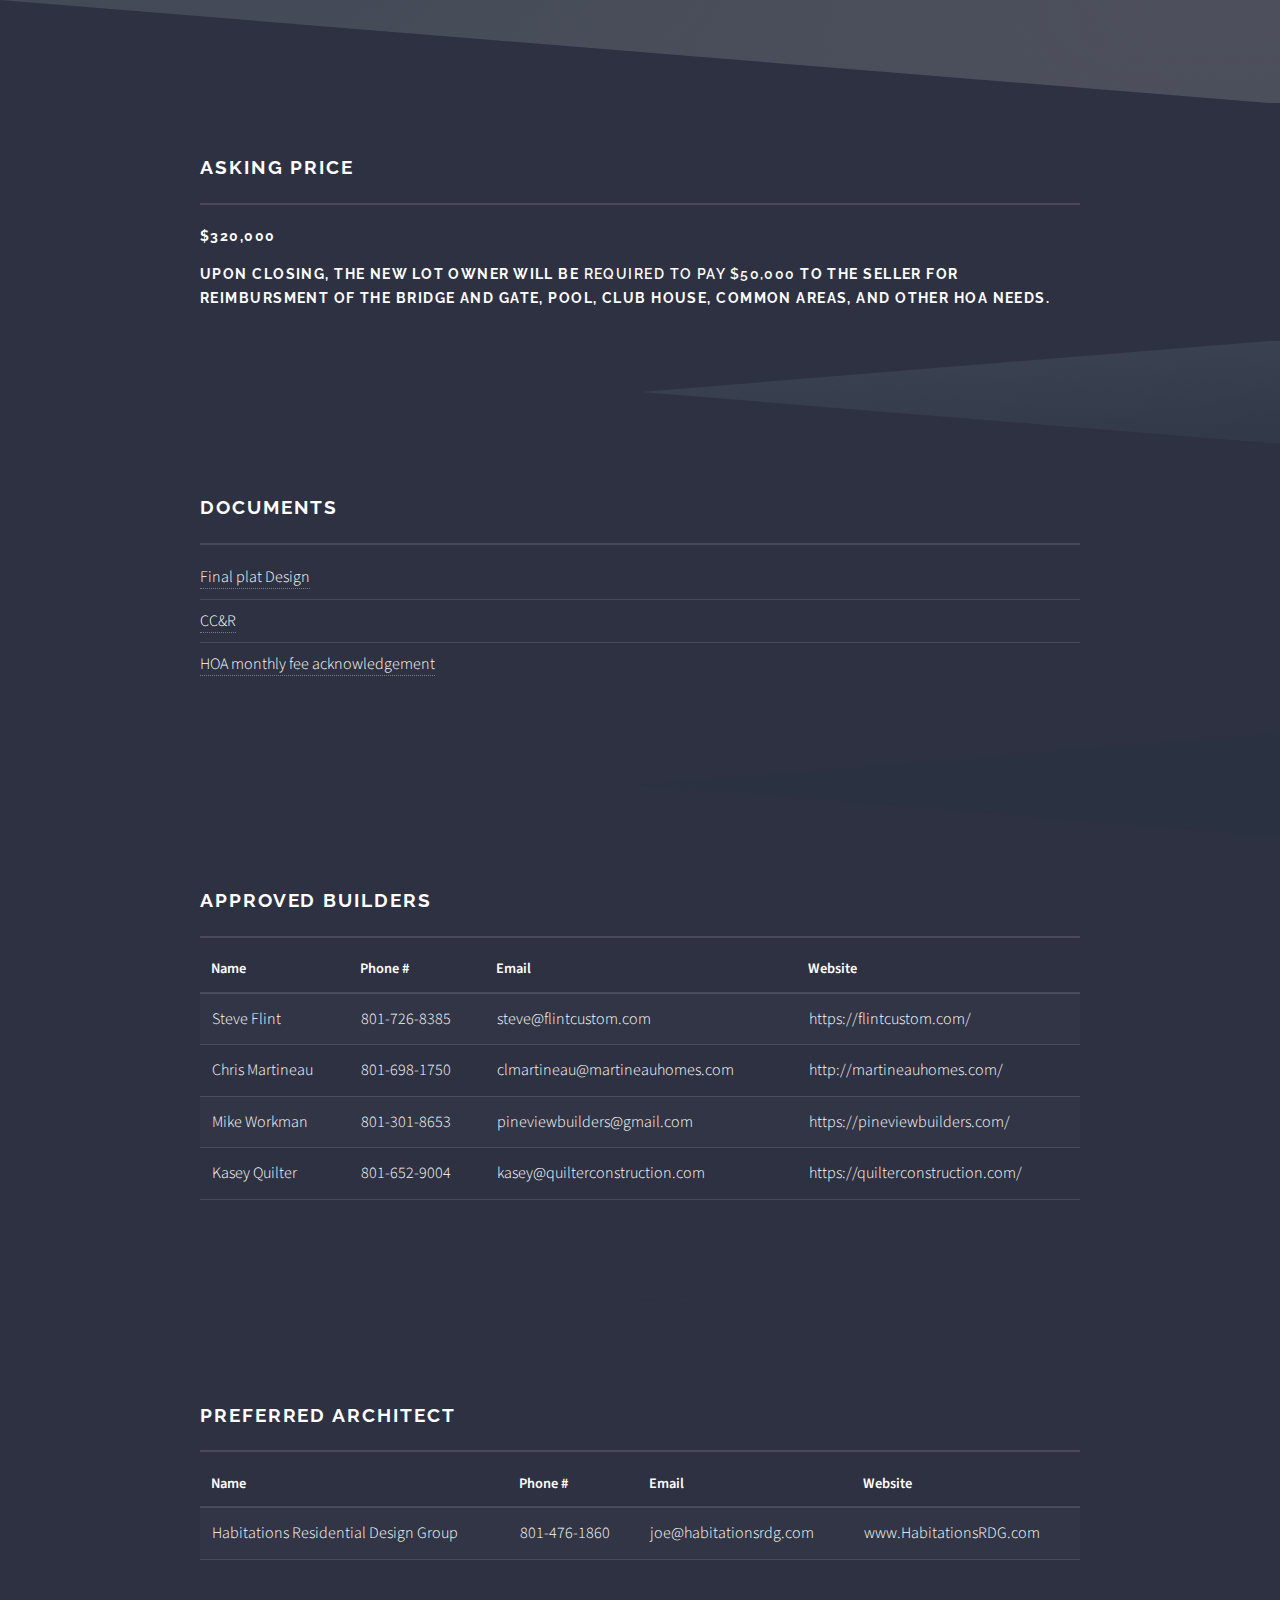
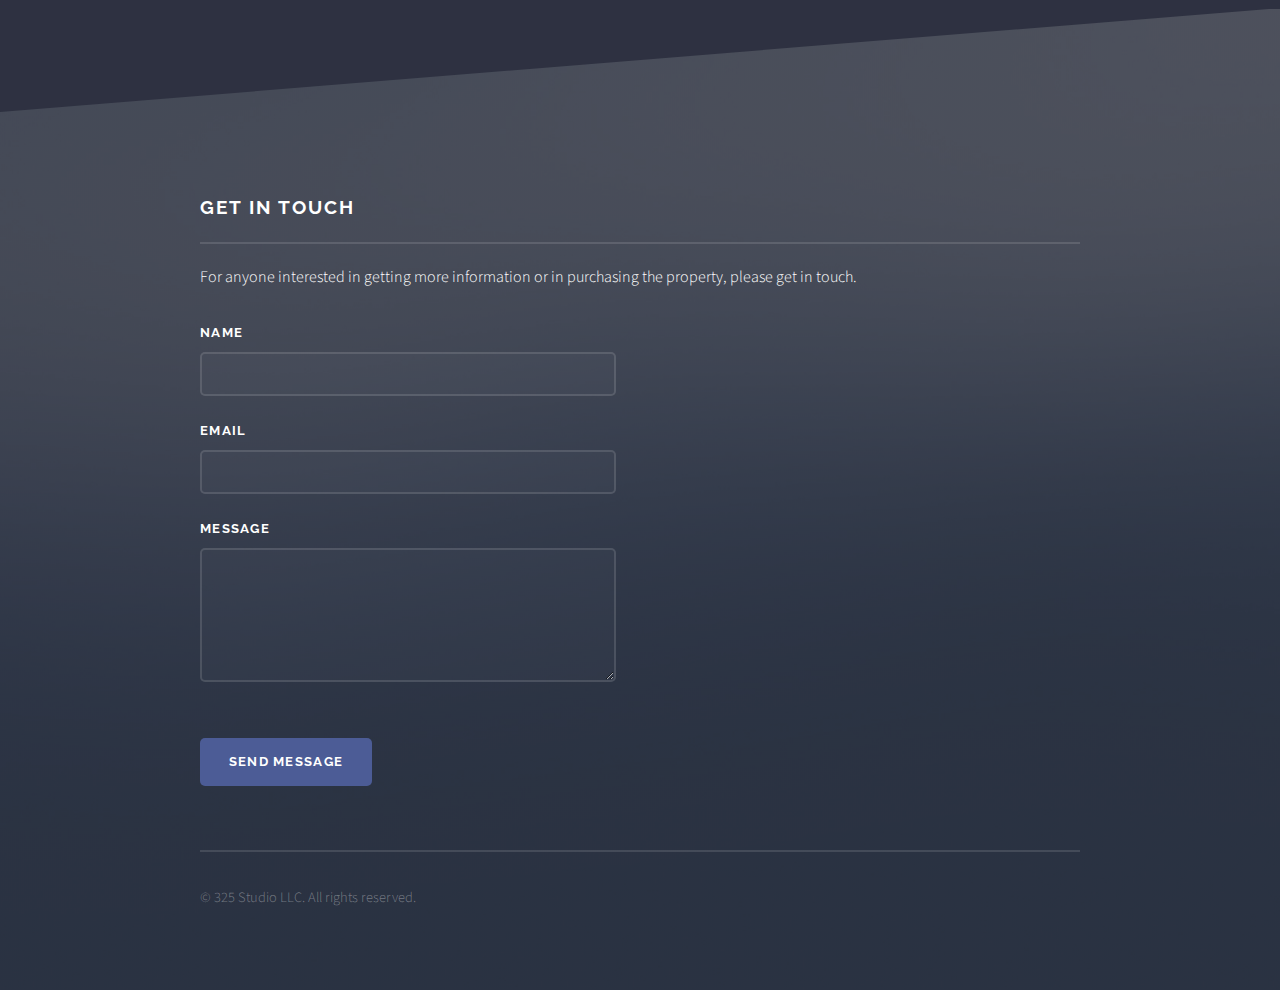
==== offer-details.html @ 4cf72324 "a" ====
<!DOCTYPE HTML>
<!--
	Solid State by HTML5 UP
	html5up.net | @ajlkn
	Free for personal and commercial use under the CCA 3.0 license (html5up.net/license)
-->
<html>
	<head>
		<title>Preserve at Farmington Creek Lot fot Sale</title>
		<meta charset="utf-8" />
		<meta name="viewport" content="width=device-width, initial-scale=1, user-scalable=no" />
		<link rel="stylesheet" href="assets/css/main.css" />
		<noscript><link rel="stylesheet" href="assets/css/noscript.css" /></noscript>

		<!-- Global site tag (gtag.js) - Google Analytics -->
<script async src="https://www.googletagmanager.com/gtag/js?id=G-0CDGJ5VKYY"></script>
<script>
  window.dataLayer = window.dataLayer || [];
  function gtag(){dataLayer.push(arguments);}
  gtag('js', new Date());

  gtag('config', 'G-0CDGJ5VKYY');
</script>

	</head>
	<body class="is-preload">

		<!-- Page Wrapper -->
			<div id="page-wrapper">

				<!-- Header -->
					<header id="header" class="alt">
						<h1><a href="index.html">Preserve at Farmington Creek</a></h1>
					</header>				
					
				<!-- Wrapper -->
					<section id="wrapper">
												
						<section id="one" class="wrapper alt style1">
							<div class="inner">
								<h2 class="major">Asking Price</h2>
								<h3>$320,000</h3>
								<h3>Upon closing, the new lot owner will be <strong>required to pay $50,000</strong> to the seller for reimbursment of the bridge and gate, pool, club house, common areas, and other HOA needs.</h3>
									
							</div>
						</section>

						<section id="two" class="wrapper alt style1">
							<div class="inner">
								<h2 class="major">Documents</h2>

								<ul class="alt">
									<li><a href="/images/final-plat-farmington-preserve.pdf">Final plat Design</a></li>
									<li><a href="/images/CC&R.pdf">CC&R</a></li>
									<li><a href="/images/montly-fee-acknowledgement.pdf">HOA monthly fee acknowledgement</li>
								</ul>
							</div>
						</section>

						<section id="two" class="wrapper alt style1">
							<div class="inner">
								<h2 class="major">Approved builders</h2>
<div class="table-wrapper">
											<table>
												<thead>
													<tr>
														<th>Name</th>
														<th>Phone #</th>
														<th>Email</th>
														<th>Website</th>
													</tr>
												</thead>
												<tbody>
													<tr>
														<td>Steve Flint</td>
														<td>801-726-8385</td>
														<td>steve@flintcustom.com</td>
														<td>https://flintcustom.com/</td>
													</tr>
													<tr>
														<td>Chris Martineau</td>
														<td>801-698-1750</td>
														<td>clmartineau@martineauhomes.com</td>
														<td>http://martineauhomes.com/ </td>
													</tr>
													<tr>
														<td>Mike Workman</td>
														<td>801-301-8653</td>
														<td>pineviewbuilders@gmail.com</td>
														<td>https://pineviewbuilders.com/</td>
													</tr>
													<tr>
														<td>Kasey Quilter</td>
														<td>801-652-9004</td>
														<td>kasey@quilterconstruction.com</td>
														<td>https://quilterconstruction.com/</td>
													</tr>
												</tbody>
											</table>
										</div>

									</div>
								</section>

								<section id="two" class="wrapper alt style1">
									<div class="inner">
										<h2 class="major">Preferred Architect</h2>
		<div class="table-wrapper">
													<table>
														<thead>
															<tr>
																<th>Name</th>
																<th>Phone #</th>
																<th>Email</th>
																<th>Website</th>
															</tr>
														</thead>
														<tbody>
															<tr>
																<td>Habitations Residential Design Group</td>
																<td>801-476-1860</td>
																<td>joe@habitationsrdg.com</td>
																<td>www.HabitationsRDG.com</td>
															</tr>
														</tbody>
													</table>
		</div>
									</div></section>
					</section>

				<!-- Footer -->
					<section id="footer">
						<div class="inner">
							<h2 class="major">Get in touch</h2>
							<p>For anyone interested in getting more information or in purchasing the property, please get in touch.</p>
							<form name="contact" data-netlify-recaptcha="true" netlify>
								<div class="fields">
									<div class="field">
										<label for="name">Name</label>
										<input type="text" name="name" id="name" />
									</div>
									<div class="field">
										<label for="email">Email</label>
										<input type="email" name="email" id="email" />
									</div>
									<div class="field">
										<label for="message">Message</label>
										<textarea name="message" id="message" rows="4"></textarea>
									</div>
									<div class="field">
										<div data-netlify-recaptcha="true"></div>
									</div>
								</div>
								<ul class="actions">
									<li><input type="submit" value="Send Message" class="primary" /></li>
								</ul>
							</form>
							<!-- <ul class="contact">
								<li class="icon solid fa-home">
									Untitled Inc<br />
									1234 Somewhere Road Suite #2894<br />
									Nashville, TN 00000-0000
								</li>
								<li class="icon solid fa-phone">(000) 000-0000</li>
								<li class="icon solid fa-envelope"><a href="#">information@untitled.tld</a></li>
								<li class="icon brands fa-twitter"><a href="#">twitter.com/untitled-tld</a></li>
								<li class="icon brands fa-facebook-f"><a href="#">facebook.com/untitled-tld</a></li>
								<li class="icon brands fa-instagram"><a href="#">instagram.com/untitled-tld</a></li>
							</ul> -->
							<ul class="copyright">
								<li>&copy; 325 Studio LLC. All rights reserved.</li>
								<!-- <li>Design: <a href="http://html5up.net">HTML5 UP</a></li> -->
							</ul>
						</div>
					</section>

			</div>

		<!-- Scripts -->
			<script src="assets/js/jquery.min.js"></script>
			<script src="assets/js/jquery.scrollex.min.js"></script>
			<script src="assets/js/browser.min.js"></script>
			<script src="assets/js/breakpoints.min.js"></script>
			<script src="assets/js/util.js"></script>
			<script src="assets/js/main.js"></script>

	</body>
</html>
---- assets/css/main.css ----
@import url(fontawesome-all.min.css);
@import url("https://fonts.googleapis.com/css?family=Raleway:200,700|Source+Sans+Pro:300,600,300italic,600italic");

/*
	Solid State by HTML5 UP
	html5up.net | @ajlkn
	Free for personal and commercial use under the CCA 3.0 license (html5up.net/license)
*/

html, body, div, span, applet, object,
iframe, h1, h2, h3, h4, h5, h6, p, blockquote,
pre, a, abbr, acronym, address, big, cite,
code, del, dfn, em, img, ins, kbd, q, s, samp,
small, strike, strong, sub, sup, tt, var, b,
u, i, center, dl, dt, dd, ol, ul, li, fieldset,
form, label, legend, table, caption, tbody,
tfoot, thead, tr, th, td, article, aside,
canvas, details, embed, figure, figcaption,
footer, header, hgroup, menu, nav, output, ruby,
section, summary, time, mark, audio, video {
	margin: 0;
	padding: 0;
	border: 0;
	font-size: 100%;
	font: inherit;
	vertical-align: baseline;}

article, aside, details, figcaption, figure,
footer, header, hgroup, menu, nav, section {
	display: block;}

body {
	line-height: 1;
}

ol, ul {
	list-style: none;
}

blockquote, q {
	quotes: none;
}

	blockquote:before, blockquote:after, q:before, q:after {
		content: '';
		content: none;
	}

table {
	border-collapse: collapse;
	border-spacing: 0;
}

body {
	-webkit-text-size-adjust: none;
}

mark {
	background-color: transparent;
	color: inherit;
}

input::-moz-focus-inner {
	border: 0;
	padding: 0;
}

input, select, textarea {
	-moz-appearance: none;
	-webkit-appearance: none;
	-ms-appearance: none;
	appearance: none;
}

/* Basic */

	@-ms-viewport {
		width: device-width;
	}

	body {
		-ms-overflow-style: scrollbar;
	}

	@media screen and (max-width: 480px) {

		html, body {
			min-width: 320px;
		}

	}

	html {
		box-sizing: border-box;
	}

	*, *:before, *:after {
		box-sizing: inherit;
	}

	body {
		background-color: #2e3141;
		background-image: linear-gradient(to top, rgba(46, 49, 65, 0.8), rgba(46, 49, 65, 0.8)), url("../../images/bg.jpg");
		background-size: auto,
 cover;
		background-attachment: fixed,
 fixed;
		background-position: center,
 center;
	}

		body.is-preload *, body.is-preload *:before, body.is-preload *:after {
			-moz-animation: none !important;
			-webkit-animation: none !important;
			-ms-animation: none !important;
			animation: none !important;
			-moz-transition: none !important;
			-webkit-transition: none !important;
			-ms-transition: none !important;
			transition: none !important;
		}

/* Type */

	body, input, select, textarea {
		color: #ffffff;
		font-family: "Source Sans Pro", Helvetica, sans-serif;
		font-size: 16.5pt;
		font-weight: 300;
		line-height: 1.65;
	}

		@media screen and (max-width: 1680px) {

			body, input, select, textarea {
				font-size: 13pt;
			}

		}

		@media screen and (max-width: 1280px) {

			body, input, select, textarea {
				font-size: 12pt;
			}

		}

		@media screen and (max-width: 980px) {

			body, input, select, textarea {
				font-size: 12pt;
			}

		}

		@media screen and (max-width: 736px) {

			body, input, select, textarea {
				font-size: 12pt;
			}

		}

		@media screen and (max-width: 480px) {

			body, input, select, textarea {
				font-size: 12pt;
			}

		}

	a {
		-moz-transition: color 0.2s ease-in-out, border-bottom-color 0.2s ease-in-out;
		-webkit-transition: color 0.2s ease-in-out, border-bottom-color 0.2s ease-in-out;
		-ms-transition: color 0.2s ease-in-out, border-bottom-color 0.2s ease-in-out;
		transition: color 0.2s ease-in-out, border-bottom-color 0.2s ease-in-out;
		border-bottom: dotted 1px rgba(255, 255, 255, 0.35);
		color: #ffffff;
		text-decoration: none;
	}

		a:hover {
			border-bottom-color: transparent;
			color: #ffffff !important;
		}

		a.special:not(.button) {
			text-decoration: none;
			border-bottom: 0;
			display: block;
			font-family: Raleway, Helvetica, sans-serif;
			font-size: 0.8em;
			font-weight: 700;
			letter-spacing: 0.1em;
			margin: 0 0 2em 0;
			text-transform: uppercase;
		}

			a.special:not(.button):before {
				-moz-osx-font-smoothing: grayscale;
				-webkit-font-smoothing: antialiased;
				display: inline-block;
				font-style: normal;
				font-variant: normal;
				text-rendering: auto;
				line-height: 1;
				text-transform: none !important;
				font-family: 'Font Awesome 5 Free';
				font-weight: 900;
			}

			a.special:not(.button):before {
				-moz-transition: background-color 0.2s ease-in-out;
				-webkit-transition: background-color 0.2s ease-in-out;
				-ms-transition: background-color 0.2s ease-in-out;
				transition: background-color 0.2s ease-in-out;
				border-radius: 100%;
				border: solid 2px rgba(255, 255, 255, 0.125);
				content: '\f105';
				display: inline-block;
				font-size: 1.25em;
				height: 2em;
				line-height: 1.75em;
				margin-right: 0.85em;
				text-align: center;
				text-indent: 0.15em;
				vertical-align: middle;
				width: 2em;
			}

			a.special:not(.button):hover:before {
				background-color: rgba(255, 255, 255, 0.025);
			}

			a.special:not(.button):active:before {
				background-color: rgba(255, 255, 255, 0.075);
			}

	strong, b {
		color: #ffffff;
		font-weight: 600;
	}

	em, i {
		font-style: italic;
	}

	p {
		margin: 0 0 2em 0;
	}

	h1, h2, h3, h4, h5, h6 {
		color: #ffffff;
		font-family: Raleway, Helvetica, sans-serif;
		font-weight: 700;
		letter-spacing: 0.1em;
		margin: 0 0 1em 0;
		text-transform: uppercase;
	}

		h1 a, h2 a, h3 a, h4 a, h5 a, h6 a {
			color: inherit;
			text-decoration: none;
			border-bottom: 0;
		}

		h1 span, h2 span, h3 span, h4 span, h5 span, h6 span {
			font-weight: 200;
		}

		h1.major, h2.major, h3.major, h4.major, h5.major, h6.major {
			padding-bottom: 1em;
			border-bottom: solid 2px rgba(255, 255, 255, 0.125);
		}

	h2 {
		font-size: 1.2em;
	}

	h3 {
		font-size: 0.9em;
	}

	h4 {
		font-size: 0.7em;
	}

	h5 {
		font-size: 0.7em;
	}

	h6 {
		font-size: 0.7em;
	}

	@media screen and (max-width: 736px) {

		h2 {
			font-size: 1em;
		}

		h3 {
			font-size: 0.8em;
		}

	}

	sub {
		font-size: 0.8em;
		position: relative;
		top: 0.5em;
	}

	sup {
		font-size: 0.8em;
		position: relative;
		top: -0.5em;
	}

	blockquote {
		border-left: solid 4px rgba(255, 255, 255, 0.125);
		font-style: italic;
		margin: 0 0 2em 0;
		padding: 0.5em 0 0.5em 2em;
	}

	code {
		background: rgba(255, 255, 255, 0.025);
		border-radius: 5px;
		border: solid 2px rgba(255, 255, 255, 0.125);
		font-family: "Courier New", monospace;
		font-size: 0.9em;
		margin: 0 0.25em;
		padding: 0.25em 0.65em;
	}

	pre {
		-webkit-overflow-scrolling: touch;
		font-family: "Courier New", monospace;
		font-size: 0.9em;
		margin: 0 0 2em 0;
	}

		pre code {
			display: block;
			line-height: 1.75em;
			padding: 1em 1.5em;
			overflow-x: auto;
		}

	hr {
		border: 0;
		border-bottom: solid 2px rgba(255, 255, 255, 0.125);
		margin: 2.5em 0;
	}

		hr.major {
			margin: 4em 0;
		}

	.align-left {
		text-align: left;
	}

	.align-center {
		text-align: center;
	}

	.align-right {
		text-align: right;
	}

/* Row */

	.row {
		display: flex;
		flex-wrap: wrap;
		box-sizing: border-box;
		align-items: stretch;
	}

		.row > * {
			box-sizing: border-box;
		}

		.row.gtr-uniform > * > :last-child {
			margin-bottom: 0;
		}

		.row.aln-left {
			justify-content: flex-start;
		}

		.row.aln-center {
			justify-content: center;
		}

		.row.aln-right {
			justify-content: flex-end;
		}

		.row.aln-top {
			align-items: flex-start;
		}

		.row.aln-middle {
			align-items: center;
		}

		.row.aln-bottom {
			align-items: flex-end;
		}

		.row > .imp {
			order: -1;
		}

		.row > .col-1 {
			width: 8.33333%;
		}

		.row > .off-1 {
			margin-left: 8.33333%;
		}

		.row > .col-2 {
			width: 16.66667%;
		}

		.row > .off-2 {
			margin-left: 16.66667%;
		}

		.row > .col-3 {
			width: 25%;
		}

		.row > .off-3 {
			margin-left: 25%;
		}

		.row > .col-4 {
			width: 33.33333%;
		}

		.row > .off-4 {
			margin-left: 33.33333%;
		}

		.row > .col-5 {
			width: 41.66667%;
		}

		.row > .off-5 {
			margin-left: 41.66667%;
		}

		.row > .col-6 {
			width: 50%;
		}

		.row > .off-6 {
			margin-left: 50%;
		}

		.row > .col-7 {
			width: 58.33333%;
		}

		.row > .off-7 {
			margin-left: 58.33333%;
		}

		.row > .col-8 {
			width: 66.66667%;
		}

		.row > .off-8 {
			margin-left: 66.66667%;
		}

		.row > .col-9 {
			width: 75%;
		}

		.row > .off-9 {
			margin-left: 75%;
		}

		.row > .col-10 {
			width: 83.33333%;
		}

		.row > .off-10 {
			margin-left: 83.33333%;
		}

		.row > .col-11 {
			width: 91.66667%;
		}

		.row > .off-11 {
			margin-left: 91.66667%;
		}

		.row > .col-12 {
			width: 100%;
		}

		.row > .off-12 {
			margin-left: 100%;
		}

		.row.gtr-0 {
			margin-top: 0;
			margin-left: 0em;
		}

			.row.gtr-0 > * {
				padding: 0 0 0 0em;
			}

			.row.gtr-0.gtr-uniform {
				margin-top: 0em;
			}

				.row.gtr-0.gtr-uniform > * {
					padding-top: 0em;
				}

		.row.gtr-25 {
			margin-top: 0;
			margin-left: -0.4375em;
		}

			.row.gtr-25 > * {
				padding: 0 0 0 0.4375em;
			}

			.row.gtr-25.gtr-uniform {
				margin-top: -0.4375em;
			}

				.row.gtr-25.gtr-uniform > * {
					padding-top: 0.4375em;
				}

		.row.gtr-50 {
			margin-top: 0;
			margin-left: -0.875em;
		}

			.row.gtr-50 > * {
				padding: 0 0 0 0.875em;
			}

			.row.gtr-50.gtr-uniform {
				margin-top: -0.875em;
			}

				.row.gtr-50.gtr-uniform > * {
					padding-top: 0.875em;
				}

		.row {
			margin-top: 0;
			margin-left: -1.75em;
		}

			.row > * {
				padding: 0 0 0 1.75em;
			}

			.row.gtr-uniform {
				margin-top: -1.75em;
			}

				.row.gtr-uniform > * {
					padding-top: 1.75em;
				}

		.row.gtr-150 {
			margin-top: 0;
			margin-left: -2.625em;
		}

			.row.gtr-150 > * {
				padding: 0 0 0 2.625em;
			}

			.row.gtr-150.gtr-uniform {
				margin-top: -2.625em;
			}

				.row.gtr-150.gtr-uniform > * {
					padding-top: 2.625em;
				}

		.row.gtr-200 {
			margin-top: 0;
			margin-left: -3.5em;
		}

			.row.gtr-200 > * {
				padding: 0 0 0 3.5em;
			}

			.row.gtr-200.gtr-uniform {
				margin-top: -3.5em;
			}

				.row.gtr-200.gtr-uniform > * {
					padding-top: 3.5em;
				}

		@media screen and (max-width: 1680px) {

			.row {
				display: flex;
				flex-wrap: wrap;
				box-sizing: border-box;
				align-items: stretch;
			}

				.row > * {
					box-sizing: border-box;
				}

				.row.gtr-uniform > * > :last-child {
					margin-bottom: 0;
				}

				.row.aln-left {
					justify-content: flex-start;
				}

				.row.aln-center {
					justify-content: center;
				}

				.row.aln-right {
					justify-content: flex-end;
				}

				.row.aln-top {
					align-items: flex-start;
				}

				.row.aln-middle {
					align-items: center;
				}

				.row.aln-bottom {
					align-items: flex-end;
				}

				.row > .imp-xlarge {
					order: -1;
				}

				.row > .col-1-xlarge {
					width: 8.33333%;
				}

				.row > .off-1-xlarge {
					margin-left: 8.33333%;
				}

				.row > .col-2-xlarge {
					width: 16.66667%;
				}

				.row > .off-2-xlarge {
					margin-left: 16.66667%;
				}

				.row > .col-3-xlarge {
					width: 25%;
				}

				.row > .off-3-xlarge {
					margin-left: 25%;
				}

				.row > .col-4-xlarge {
					width: 33.33333%;
				}

				.row > .off-4-xlarge {
					margin-left: 33.33333%;
				}

				.row > .col-5-xlarge {
					width: 41.66667%;
				}

				.row > .off-5-xlarge {
					margin-left: 41.66667%;
				}

				.row > .col-6-xlarge {
					width: 50%;
				}

				.row > .off-6-xlarge {
					margin-left: 50%;
				}

				.row > .col-7-xlarge {
					width: 58.33333%;
				}

				.row > .off-7-xlarge {
					margin-left: 58.33333%;
				}

				.row > .col-8-xlarge {
					width: 66.66667%;
				}

				.row > .off-8-xlarge {
					margin-left: 66.66667%;
				}

				.row > .col-9-xlarge {
					width: 75%;
				}

				.row > .off-9-xlarge {
					margin-left: 75%;
				}

				.row > .col-10-xlarge {
					width: 83.33333%;
				}

				.row > .off-10-xlarge {
					margin-left: 83.33333%;
				}

				.row > .col-11-xlarge {
					width: 91.66667%;
				}

				.row > .off-11-xlarge {
					margin-left: 91.66667%;
				}

				.row > .col-12-xlarge {
					width: 100%;
				}

				.row > .off-12-xlarge {
					margin-left: 100%;
				}

				.row.gtr-0 {
					margin-top: 0;
					margin-left: 0em;
				}

					.row.gtr-0 > * {
						padding: 0 0 0 0em;
					}

					.row.gtr-0.gtr-uniform {
						margin-top: 0em;
					}

						.row.gtr-0.gtr-uniform > * {
							padding-top: 0em;
						}

				.row.gtr-25 {
					margin-top: 0;
					margin-left: -0.4375em;
				}

					.row.gtr-25 > * {
						padding: 0 0 0 0.4375em;
					}

					.row.gtr-25.gtr-uniform {
						margin-top: -0.4375em;
					}

						.row.gtr-25.gtr-uniform > * {
							padding-top: 0.4375em;
						}

				.row.gtr-50 {
					margin-top: 0;
					margin-left: -0.875em;
				}

					.row.gtr-50 > * {
						padding: 0 0 0 0.875em;
					}

					.row.gtr-50.gtr-uniform {
						margin-top: -0.875em;
					}

						.row.gtr-50.gtr-uniform > * {
							padding-top: 0.875em;
						}

				.row {
					margin-top: 0;
					margin-left: -1.75em;
				}

					.row > * {
						padding: 0 0 0 1.75em;
					}

					.row.gtr-uniform {
						margin-top: -1.75em;
					}

						.row.gtr-uniform > * {
							padding-top: 1.75em;
						}

				.row.gtr-150 {
					margin-top: 0;
					margin-left: -2.625em;
				}

					.row.gtr-150 > * {
						padding: 0 0 0 2.625em;
					}

					.row.gtr-150.gtr-uniform {
						margin-top: -2.625em;
					}

						.row.gtr-150.gtr-uniform > * {
							padding-top: 2.625em;
						}

				.row.gtr-200 {
					margin-top: 0;
					margin-left: -3.5em;
				}

					.row.gtr-200 > * {
						padding: 0 0 0 3.5em;
					}

					.row.gtr-200.gtr-uniform {
						margin-top: -3.5em;
					}

						.row.gtr-200.gtr-uniform > * {
							padding-top: 3.5em;
						}

		}

		@media screen and (max-width: 1280px) {

			.row {
				display: flex;
				flex-wrap: wrap;
				box-sizing: border-box;
				align-items: stretch;
			}

				.row > * {
					box-sizing: border-box;
				}

				.row.gtr-uniform > * > :last-child {
					margin-bottom: 0;
				}

				.row.aln-left {
					justify-content: flex-start;
				}

				.row.aln-center {
					justify-content: center;
				}

				.row.aln-right {
					justify-content: flex-end;
				}

				.row.aln-top {
					align-items: flex-start;
				}

				.row.aln-middle {
					align-items: center;
				}

				.row.aln-bottom {
					align-items: flex-end;
				}

				.row > .imp-large {
					order: -1;
				}

				.row > .col-1-large {
					width: 8.33333%;
				}

				.row > .off-1-large {
					margin-left: 8.33333%;
				}

				.row > .col-2-large {
					width: 16.66667%;
				}

				.row > .off-2-large {
					margin-left: 16.66667%;
				}

				.row > .col-3-large {
					width: 25%;
				}

				.row > .off-3-large {
					margin-left: 25%;
				}

				.row > .col-4-large {
					width: 33.33333%;
				}

				.row > .off-4-large {
					margin-left: 33.33333%;
				}

				.row > .col-5-large {
					width: 41.66667%;
				}

				.row > .off-5-large {
					margin-left: 41.66667%;
				}

				.row > .col-6-large {
					width: 50%;
				}

				.row > .off-6-large {
					margin-left: 50%;
				}

				.row > .col-7-large {
					width: 58.33333%;
				}

				.row > .off-7-large {
					margin-left: 58.33333%;
				}

				.row > .col-8-large {
					width: 66.66667%;
				}

				.row > .off-8-large {
					margin-left: 66.66667%;
				}

				.row > .col-9-large {
					width: 75%;
				}

				.row > .off-9-large {
					margin-left: 75%;
				}

				.row > .col-10-large {
					width: 83.33333%;
				}

				.row > .off-10-large {
					margin-left: 83.33333%;
				}

				.row > .col-11-large {
					width: 91.66667%;
				}

				.row > .off-11-large {
					margin-left: 91.66667%;
				}

				.row > .col-12-large {
					width: 100%;
				}

				.row > .off-12-large {
					margin-left: 100%;
				}

				.row.gtr-0 {
					margin-top: 0;
					margin-left: 0em;
				}

					.row.gtr-0 > * {
						padding: 0 0 0 0em;
					}

					.row.gtr-0.gtr-uniform {
						margin-top: 0em;
					}

						.row.gtr-0.gtr-uniform > * {
							padding-top: 0em;
						}

				.row.gtr-25 {
					margin-top: 0;
					margin-left: -0.4375em;
				}

					.row.gtr-25 > * {
						padding: 0 0 0 0.4375em;
					}

					.row.gtr-25.gtr-uniform {
						margin-top: -0.4375em;
					}

						.row.gtr-25.gtr-uniform > * {
							padding-top: 0.4375em;
						}

				.row.gtr-50 {
					margin-top: 0;
					margin-left: -0.875em;
				}

					.row.gtr-50 > * {
						padding: 0 0 0 0.875em;
					}

					.row.gtr-50.gtr-uniform {
						margin-top: -0.875em;
					}

						.row.gtr-50.gtr-uniform > * {
							padding-top: 0.875em;
						}

				.row {
					margin-top: 0;
					margin-left: -1.75em;
				}

					.row > * {
						padding: 0 0 0 1.75em;
					}

					.row.gtr-uniform {
						margin-top: -1.75em;
					}

						.row.gtr-uniform > * {
							padding-top: 1.75em;
						}

				.row.gtr-150 {
					margin-top: 0;
					margin-left: -2.625em;
				}

					.row.gtr-150 > * {
						padding: 0 0 0 2.625em;
					}

					.row.gtr-150.gtr-uniform {
						margin-top: -2.625em;
					}

						.row.gtr-150.gtr-uniform > * {
							padding-top: 2.625em;
						}

				.row.gtr-200 {
					margin-top: 0;
					margin-left: -3.5em;
				}

					.row.gtr-200 > * {
						padding: 0 0 0 3.5em;
					}

					.row.gtr-200.gtr-uniform {
						margin-top: -3.5em;
					}

						.row.gtr-200.gtr-uniform > * {
							padding-top: 3.5em;
						}

		}

		@media screen and (max-width: 980px) {

			.row {
				display: flex;
				flex-wrap: wrap;
				box-sizing: border-box;
				align-items: stretch;
			}

				.row > * {
					box-sizing: border-box;
				}

				.row.gtr-uniform > * > :last-child {
					margin-bottom: 0;
				}

				.row.aln-left {
					justify-content: flex-start;
				}

				.row.aln-center {
					justify-content: center;
				}

				.row.aln-right {
					justify-content: flex-end;
				}

				.row.aln-top {
					align-items: flex-start;
				}

				.row.aln-middle {
					align-items: center;
				}

				.row.aln-bottom {
					align-items: flex-end;
				}

				.row > .imp-medium {
					order: -1;
				}

				.row > .col-1-medium {
					width: 8.33333%;
				}

				.row > .off-1-medium {
					margin-left: 8.33333%;
				}

				.row > .col-2-medium {
					width: 16.66667%;
				}

				.row > .off-2-medium {
					margin-left: 16.66667%;
				}

				.row > .col-3-medium {
					width: 25%;
				}

				.row > .off-3-medium {
					margin-left: 25%;
				}

				.row > .col-4-medium {
					width: 33.33333%;
				}

				.row > .off-4-medium {
					margin-left: 33.33333%;
				}

				.row > .col-5-medium {
					width: 41.66667%;
				}

				.row > .off-5-medium {
					margin-left: 41.66667%;
				}

				.row > .col-6-medium {
					width: 50%;
				}

				.row > .off-6-medium {
					margin-left: 50%;
				}

				.row > .col-7-medium {
					width: 58.33333%;
				}

				.row > .off-7-medium {
					margin-left: 58.33333%;
				}

				.row > .col-8-medium {
					width: 66.66667%;
				}

				.row > .off-8-medium {
					margin-left: 66.66667%;
				}

				.row > .col-9-medium {
					width: 75%;
				}

				.row > .off-9-medium {
					margin-left: 75%;
				}

				.row > .col-10-medium {
					width: 83.33333%;
				}

				.row > .off-10-medium {
					margin-left: 83.33333%;
				}

				.row > .col-11-medium {
					width: 91.66667%;
				}

				.row > .off-11-medium {
					margin-left: 91.66667%;
				}

				.row > .col-12-medium {
					width: 100%;
				}

				.row > .off-12-medium {
					margin-left: 100%;
				}

				.row.gtr-0 {
					margin-top: 0;
					margin-left: 0em;
				}

					.row.gtr-0 > * {
						padding: 0 0 0 0em;
					}

					.row.gtr-0.gtr-uniform {
						margin-top: 0em;
					}

						.row.gtr-0.gtr-uniform > * {
							padding-top: 0em;
						}

				.row.gtr-25 {
					margin-top: 0;
					margin-left: -0.4375em;
				}

					.row.gtr-25 > * {
						padding: 0 0 0 0.4375em;
					}

					.row.gtr-25.gtr-uniform {
						margin-top: -0.4375em;
					}

						.row.gtr-25.gtr-uniform > * {
							padding-top: 0.4375em;
						}

				.row.gtr-50 {
					margin-top: 0;
					margin-left: -0.875em;
				}

					.row.gtr-50 > * {
						padding: 0 0 0 0.875em;
					}

					.row.gtr-50.gtr-uniform {
						margin-top: -0.875em;
					}

						.row.gtr-50.gtr-uniform > * {
							padding-top: 0.875em;
						}

				.row {
					margin-top: 0;
					margin-left: -1.75em;
				}

					.row > * {
						padding: 0 0 0 1.75em;
					}

					.row.gtr-uniform {
						margin-top: -1.75em;
					}

						.row.gtr-uniform > * {
							padding-top: 1.75em;
						}

				.row.gtr-150 {
					margin-top: 0;
					margin-left: -2.625em;
				}

					.row.gtr-150 > * {
						padding: 0 0 0 2.625em;
					}

					.row.gtr-150.gtr-uniform {
						margin-top: -2.625em;
					}

						.row.gtr-150.gtr-uniform > * {
							padding-top: 2.625em;
						}

				.row.gtr-200 {
					margin-top: 0;
					margin-left: -3.5em;
				}

					.row.gtr-200 > * {
						padding: 0 0 0 3.5em;
					}

					.row.gtr-200.gtr-uniform {
						margin-top: -3.5em;
					}

						.row.gtr-200.gtr-uniform > * {
							padding-top: 3.5em;
						}

		}

		@media screen and (max-width: 736px) {

			.row {
				display: flex;
				flex-wrap: wrap;
				box-sizing: border-box;
				align-items: stretch;
			}

				.row > * {
					box-sizing: border-box;
				}

				.row.gtr-uniform > * > :last-child {
					margin-bottom: 0;
				}

				.row.aln-left {
					justify-content: flex-start;
				}

				.row.aln-center {
					justify-content: center;
				}

				.row.aln-right {
					justify-content: flex-end;
				}

				.row.aln-top {
					align-items: flex-start;
				}

				.row.aln-middle {
					align-items: center;
				}

				.row.aln-bottom {
					align-items: flex-end;
				}

				.row > .imp-small {
					order: -1;
				}

				.row > .col-1-small {
					width: 8.33333%;
				}

				.row > .off-1-small {
					margin-left: 8.33333%;
				}

				.row > .col-2-small {
					width: 16.66667%;
				}

				.row > .off-2-small {
					margin-left: 16.66667%;
				}

				.row > .col-3-small {
					width: 25%;
				}

				.row > .off-3-small {
					margin-left: 25%;
				}

				.row > .col-4-small {
					width: 33.33333%;
				}

				.row > .off-4-small {
					margin-left: 33.33333%;
				}

				.row > .col-5-small {
					width: 41.66667%;
				}

				.row > .off-5-small {
					margin-left: 41.66667%;
				}

				.row > .col-6-small {
					width: 50%;
				}

				.row > .off-6-small {
					margin-left: 50%;
				}

				.row > .col-7-small {
					width: 58.33333%;
				}

				.row > .off-7-small {
					margin-left: 58.33333%;
				}

				.row > .col-8-small {
					width: 66.66667%;
				}

				.row > .off-8-small {
					margin-left: 66.66667%;
				}

				.row > .col-9-small {
					width: 75%;
				}

				.row > .off-9-small {
					margin-left: 75%;
				}

				.row > .col-10-small {
					width: 83.33333%;
				}

				.row > .off-10-small {
					margin-left: 83.33333%;
				}

				.row > .col-11-small {
					width: 91.66667%;
				}

				.row > .off-11-small {
					margin-left: 91.66667%;
				}

				.row > .col-12-small {
					width: 100%;
				}

				.row > .off-12-small {
					margin-left: 100%;
				}

				.row.gtr-0 {
					margin-top: 0;
					margin-left: 0em;
				}

					.row.gtr-0 > * {
						padding: 0 0 0 0em;
					}

					.row.gtr-0.gtr-uniform {
						margin-top: 0em;
					}

						.row.gtr-0.gtr-uniform > * {
							padding-top: 0em;
						}

				.row.gtr-25 {
					margin-top: 0;
					margin-left: -0.3125em;
				}

					.row.gtr-25 > * {
						padding: 0 0 0 0.3125em;
					}

					.row.gtr-25.gtr-uniform {
						margin-top: -0.3125em;
					}

						.row.gtr-25.gtr-uniform > * {
							padding-top: 0.3125em;
						}

				.row.gtr-50 {
					margin-top: 0;
					margin-left: -0.625em;
				}

					.row.gtr-50 > * {
						padding: 0 0 0 0.625em;
					}

					.row.gtr-50.gtr-uniform {
						margin-top: -0.625em;
					}

						.row.gtr-50.gtr-uniform > * {
							padding-top: 0.625em;
						}

				.row {
					margin-top: 0;
					margin-left: -1.25em;
				}

					.row > * {
						padding: 0 0 0 1.25em;
					}

					.row.gtr-uniform {
						margin-top: -1.25em;
					}

						.row.gtr-uniform > * {
							padding-top: 1.25em;
						}

				.row.gtr-150 {
					margin-top: 0;
					margin-left: -1.875em;
				}

					.row.gtr-150 > * {
						padding: 0 0 0 1.875em;
					}

					.row.gtr-150.gtr-uniform {
						margin-top: -1.875em;
					}

						.row.gtr-150.gtr-uniform > * {
							padding-top: 1.875em;
						}

				.row.gtr-200 {
					margin-top: 0;
					margin-left: -2.5em;
				}

					.row.gtr-200 > * {
						padding: 0 0 0 2.5em;
					}

					.row.gtr-200.gtr-uniform {
						margin-top: -2.5em;
					}

						.row.gtr-200.gtr-uniform > * {
							padding-top: 2.5em;
						}

		}

		@media screen and (max-width: 480px) {

			.row {
				display: flex;
				flex-wrap: wrap;
				box-sizing: border-box;
				align-items: stretch;
			}

				.row > * {
					box-sizing: border-box;
				}

				.row.gtr-uniform > * > :last-child {
					margin-bottom: 0;
				}

				.row.aln-left {
					justify-content: flex-start;
				}

				.row.aln-center {
					justify-content: center;
				}

				.row.aln-right {
					justify-content: flex-end;
				}

				.row.aln-top {
					align-items: flex-start;
				}

				.row.aln-middle {
					align-items: center;
				}

				.row.aln-bottom {
					align-items: flex-end;
				}

				.row > .imp-xsmall {
					order: -1;
				}

				.row > .col-1-xsmall {
					width: 8.33333%;
				}

				.row > .off-1-xsmall {
					margin-left: 8.33333%;
				}

				.row > .col-2-xsmall {
					width: 16.66667%;
				}

				.row > .off-2-xsmall {
					margin-left: 16.66667%;
				}

				.row > .col-3-xsmall {
					width: 25%;
				}

				.row > .off-3-xsmall {
					margin-left: 25%;
				}

				.row > .col-4-xsmall {
					width: 33.33333%;
				}

				.row > .off-4-xsmall {
					margin-left: 33.33333%;
				}

				.row > .col-5-xsmall {
					width: 41.66667%;
				}

				.row > .off-5-xsmall {
					margin-left: 41.66667%;
				}

				.row > .col-6-xsmall {
					width: 50%;
				}

				.row > .off-6-xsmall {
					margin-left: 50%;
				}

				.row > .col-7-xsmall {
					width: 58.33333%;
				}

				.row > .off-7-xsmall {
					margin-left: 58.33333%;
				}

				.row > .col-8-xsmall {
					width: 66.66667%;
				}

				.row > .off-8-xsmall {
					margin-left: 66.66667%;
				}

				.row > .col-9-xsmall {
					width: 75%;
				}

				.row > .off-9-xsmall {
					margin-left: 75%;
				}

				.row > .col-10-xsmall {
					width: 83.33333%;
				}

				.row > .off-10-xsmall {
					margin-left: 83.33333%;
				}

				.row > .col-11-xsmall {
					width: 91.66667%;
				}

				.row > .off-11-xsmall {
					margin-left: 91.66667%;
				}

				.row > .col-12-xsmall {
					width: 100%;
				}

				.row > .off-12-xsmall {
					margin-left: 100%;
				}

				.row.gtr-0 {
					margin-top: 0;
					margin-left: 0em;
				}

					.row.gtr-0 > * {
						padding: 0 0 0 0em;
					}

					.row.gtr-0.gtr-uniform {
						margin-top: 0em;
					}

						.row.gtr-0.gtr-uniform > * {
							padding-top: 0em;
						}

				.row.gtr-25 {
					margin-top: 0;
					margin-left: -0.3125em;
				}

					.row.gtr-25 > * {
						padding: 0 0 0 0.3125em;
					}

					.row.gtr-25.gtr-uniform {
						margin-top: -0.3125em;
					}

						.row.gtr-25.gtr-uniform > * {
							padding-top: 0.3125em;
						}

				.row.gtr-50 {
					margin-top: 0;
					margin-left: -0.625em;
				}

					.row.gtr-50 > * {
						padding: 0 0 0 0.625em;
					}

					.row.gtr-50.gtr-uniform {
						margin-top: -0.625em;
					}

						.row.gtr-50.gtr-uniform > * {
							padding-top: 0.625em;
						}

				.row {
					margin-top: 0;
					margin-left: -1.25em;
				}

					.row > * {
						padding: 0 0 0 1.25em;
					}

					.row.gtr-uniform {
						margin-top: -1.25em;
					}

						.row.gtr-uniform > * {
							padding-top: 1.25em;
						}

				.row.gtr-150 {
					margin-top: 0;
					margin-left: -1.875em;
				}

					.row.gtr-150 > * {
						padding: 0 0 0 1.875em;
					}

					.row.gtr-150.gtr-uniform {
						margin-top: -1.875em;
					}

						.row.gtr-150.gtr-uniform > * {
							padding-top: 1.875em;
						}

				.row.gtr-200 {
					margin-top: 0;
					margin-left: -2.5em;
				}

					.row.gtr-200 > * {
						padding: 0 0 0 2.5em;
					}

					.row.gtr-200.gtr-uniform {
						margin-top: -2.5em;
					}

						.row.gtr-200.gtr-uniform > * {
							padding-top: 2.5em;
						}

		}

		@media screen and (max-width: 360px) {

			.row {
				display: flex;
				flex-wrap: wrap;
				box-sizing: border-box;
				align-items: stretch;
			}

				.row > * {
					box-sizing: border-box;
				}

				.row.gtr-uniform > * > :last-child {
					margin-bottom: 0;
				}

				.row.aln-left {
					justify-content: flex-start;
				}

				.row.aln-center {
					justify-content: center;
				}

				.row.aln-right {
					justify-content: flex-end;
				}

				.row.aln-top {
					align-items: flex-start;
				}

				.row.aln-middle {
					align-items: center;
				}

				.row.aln-bottom {
					align-items: flex-end;
				}

				.row > .imp-xxsmall {
					order: -1;
				}

				.row > .col-1-xxsmall {
					width: 8.33333%;
				}

				.row > .off-1-xxsmall {
					margin-left: 8.33333%;
				}

				.row > .col-2-xxsmall {
					width: 16.66667%;
				}

				.row > .off-2-xxsmall {
					margin-left: 16.66667%;
				}

				.row > .col-3-xxsmall {
					width: 25%;
				}

				.row > .off-3-xxsmall {
					margin-left: 25%;
				}

				.row > .col-4-xxsmall {
					width: 33.33333%;
				}

				.row > .off-4-xxsmall {
					margin-left: 33.33333%;
				}

				.row > .col-5-xxsmall {
					width: 41.66667%;
				}

				.row > .off-5-xxsmall {
					margin-left: 41.66667%;
				}

				.row > .col-6-xxsmall {
					width: 50%;
				}

				.row > .off-6-xxsmall {
					margin-left: 50%;
				}

				.row > .col-7-xxsmall {
					width: 58.33333%;
				}

				.row > .off-7-xxsmall {
					margin-left: 58.33333%;
				}

				.row > .col-8-xxsmall {
					width: 66.66667%;
				}

				.row > .off-8-xxsmall {
					margin-left: 66.66667%;
				}

				.row > .col-9-xxsmall {
					width: 75%;
				}

				.row > .off-9-xxsmall {
					margin-left: 75%;
				}

				.row > .col-10-xxsmall {
					width: 83.33333%;
				}

				.row > .off-10-xxsmall {
					margin-left: 83.33333%;
				}

				.row > .col-11-xxsmall {
					width: 91.66667%;
				}

				.row > .off-11-xxsmall {
					margin-left: 91.66667%;
				}

				.row > .col-12-xxsmall {
					width: 100%;
				}

				.row > .off-12-xxsmall {
					margin-left: 100%;
				}

				.row.gtr-0 {
					margin-top: 0;
					margin-left: 0em;
				}

					.row.gtr-0 > * {
						padding: 0 0 0 0em;
					}

					.row.gtr-0.gtr-uniform {
						margin-top: 0em;
					}

						.row.gtr-0.gtr-uniform > * {
							padding-top: 0em;
						}

				.row.gtr-25 {
					margin-top: 0;
					margin-left: -0.3125em;
				}

					.row.gtr-25 > * {
						padding: 0 0 0 0.3125em;
					}

					.row.gtr-25.gtr-uniform {
						margin-top: -0.3125em;
					}

						.row.gtr-25.gtr-uniform > * {
							padding-top: 0.3125em;
						}

				.row.gtr-50 {
					margin-top: 0;
					margin-left: -0.625em;
				}

					.row.gtr-50 > * {
						padding: 0 0 0 0.625em;
					}

					.row.gtr-50.gtr-uniform {
						margin-top: -0.625em;
					}

						.row.gtr-50.gtr-uniform > * {
							padding-top: 0.625em;
						}

				.row {
					margin-top: 0;
					margin-left: -1.25em;
				}

					.row > * {
						padding: 0 0 0 1.25em;
					}

					.row.gtr-uniform {
						margin-top: -1.25em;
					}

						.row.gtr-uniform > * {
							padding-top: 1.25em;
						}

				.row.gtr-150 {
					margin-top: 0;
					margin-left: -1.875em;
				}

					.row.gtr-150 > * {
						padding: 0 0 0 1.875em;
					}

					.row.gtr-150.gtr-uniform {
						margin-top: -1.875em;
					}

						.row.gtr-150.gtr-uniform > * {
							padding-top: 1.875em;
						}

				.row.gtr-200 {
					margin-top: 0;
					margin-left: -2.5em;
				}

					.row.gtr-200 > * {
						padding: 0 0 0 2.5em;
					}

					.row.gtr-200.gtr-uniform {
						margin-top: -2.5em;
					}

						.row.gtr-200.gtr-uniform > * {
							padding-top: 2.5em;
						}

		}

/* Section/Article */

	section.special, article.special {
		text-align: center;
	}

/* Form */

	form {
		margin: 0 0 2em 0;
	}

		form > :last-child {
			margin-bottom: 0;
		}

		form > .fields {
			display: -moz-flex;
			display: -webkit-flex;
			display: -ms-flex;
			display: flex;
			-moz-flex-wrap: wrap;
			-webkit-flex-wrap: wrap;
			-ms-flex-wrap: wrap;
			flex-wrap: wrap;
			width: calc(100% + 3em);
			margin: -1.5em 0 2em -1.5em;
		}

			form > .fields > .field {
				-moz-flex-grow: 0;
				-webkit-flex-grow: 0;
				-ms-flex-grow: 0;
				flex-grow: 0;
				-moz-flex-shrink: 0;
				-webkit-flex-shrink: 0;
				-ms-flex-shrink: 0;
				flex-shrink: 0;
				padding: 1.5em 0 0 1.5em;
				width: calc(100% - 1.5em);
			}

				form > .fields > .field.half {
					width: calc(50% - 0.75em);
				}

				form > .fields > .field.third {
					width: calc(100%/3 - 0.5em);
				}

				form > .fields > .field.quarter {
					width: calc(25% - 0.375em);
				}

		@media screen and (max-width: 480px) {

			form > .fields {
				width: calc(100% + 3em);
				margin: -1.5em 0 2em -1.5em;
			}

				form > .fields > .field {
					padding: 1.5em 0 0 1.5em;
					width: calc(100% - 1.5em);
				}

					form > .fields > .field.half {
						width: calc(100% - 1.5em);
					}

					form > .fields > .field.third {
						width: calc(100% - 1.5em);
					}

					form > .fields > .field.quarter {
						width: calc(100% - 1.5em);
					}

		}

	label {
		color: #ffffff;
		display: block;
		font-family: Raleway, Helvetica, sans-serif;
		font-size: 0.8em;
		font-weight: 700;
		letter-spacing: 0.1em;
		margin: 0 0 0.7em 0;
		text-transform: uppercase;
	}

	input[type="text"],
	input[type="password"],
	input[type="email"],
	input[type="tel"],
	select,
	textarea {
		-moz-appearance: none;
		-webkit-appearance: none;
		-ms-appearance: none;
		appearance: none;
		background: rgba(255, 255, 255, 0.025);
		border-radius: 5px;
		border: none;
		border: solid 2px rgba(255, 255, 255, 0.125);
		color: inherit;
		display: block;
		outline: 0;
		padding: 0 1em;
		text-decoration: none;
		width: 100%;
	}

		input[type="text"]:invalid,
		input[type="password"]:invalid,
		input[type="email"]:invalid,
		input[type="tel"]:invalid,
		select:invalid,
		textarea:invalid {
			box-shadow: none;
		}

		input[type="text"]:focus,
		input[type="password"]:focus,
		input[type="email"]:focus,
		input[type="tel"]:focus,
		select:focus,
		textarea:focus {
			border-color: #5b6ba6;
		}

	select {
		background-image: url("data:image/svg+xml;charset=utf8,%3Csvg xmlns='http://www.w3.org/2000/svg' width='40' height='40' preserveAspectRatio='none' viewBox='0 0 40 40'%3E%3Cpath d='M9.4,12.3l10.4,10.4l10.4-10.4c0.2-0.2,0.5-0.4,0.9-0.4c0.3,0,0.6,0.1,0.9,0.4l3.3,3.3c0.2,0.2,0.4,0.5,0.4,0.9 c0,0.4-0.1,0.6-0.4,0.9L20.7,31.9c-0.2,0.2-0.5,0.4-0.9,0.4c-0.3,0-0.6-0.1-0.9-0.4L4.3,17.3c-0.2-0.2-0.4-0.5-0.4-0.9 c0-0.4,0.1-0.6,0.4-0.9l3.3-3.3c0.2-0.2,0.5-0.4,0.9-0.4S9.1,12.1,9.4,12.3z' fill='rgba(255, 255, 255, 0.125)' /%3E%3C/svg%3E");
		background-size: 1.25rem;
		background-repeat: no-repeat;
		background-position: calc(100% - 1rem) center;
		height: 2.75em;
		padding-right: 2.75em;
		text-overflow: ellipsis;
	}

		select option {
			color: #ffffff;
			background: #2e3141;
		}

		select:focus::-ms-value {
			background-color: transparent;
		}

		select::-ms-expand {
			display: none;
		}

	input[type="text"],
	input[type="password"],
	input[type="email"],
	select {
		height: 2.75em;
	}

	textarea {
		padding: 0.75em 1em;
	}

	input[type="checkbox"],
	input[type="radio"] {
		-moz-appearance: none;
		-webkit-appearance: none;
		-ms-appearance: none;
		appearance: none;
		display: block;
		float: left;
		margin-right: -2em;
		opacity: 0;
		width: 1em;
		z-index: -1;
	}

		input[type="checkbox"] + label,
		input[type="radio"] + label {
			text-decoration: none;
			color: #ffffff;
			cursor: pointer;
			display: inline-block;
			font-size: 1em;
			font-family: "Source Sans Pro", Helvetica, sans-serif;
			text-transform: none;
			letter-spacing: 0;
			font-weight: 300;
			padding-left: 2.4em;
			padding-right: 0.75em;
			position: relative;
		}

			input[type="checkbox"] + label:before,
			input[type="radio"] + label:before {
				-moz-osx-font-smoothing: grayscale;
				-webkit-font-smoothing: antialiased;
				display: inline-block;
				font-style: normal;
				font-variant: normal;
				text-rendering: auto;
				line-height: 1;
				text-transform: none !important;
				font-family: 'Font Awesome 5 Free';
				font-weight: 900;
			}

			input[type="checkbox"] + label:before,
			input[type="radio"] + label:before {
				background: rgba(255, 255, 255, 0.025);
				border-radius: 5px;
				border: solid 2px rgba(255, 255, 255, 0.125);
				content: '';
				display: inline-block;
				font-size: 0.8em;
				height: 2.0625em;
				left: 0;
				line-height: 2.0625em;
				position: absolute;
				text-align: center;
				top: 0;
				width: 2.0625em;
			}

		input[type="checkbox"]:checked + label:before,
		input[type="radio"]:checked + label:before {
			background: #ffffff;
			border-color: #ffffff;
			content: '\f00c';
			color: #2e3141;
		}

		input[type="checkbox"]:focus + label:before,
		input[type="radio"]:focus + label:before {
			border-color: #4c5c96;
		}

	input[type="checkbox"] + label:before {
		border-radius: 5px;
	}

	input[type="radio"] + label:before {
		border-radius: 100%;
	}

	::-webkit-input-placeholder {
		color: rgba(255, 255, 255, 0.35) !important;
		opacity: 1.0;
	}

	:-moz-placeholder {
		color: rgba(255, 255, 255, 0.35) !important;
		opacity: 1.0;
	}

	::-moz-placeholder {
		color: rgba(255, 255, 255, 0.35) !important;
		opacity: 1.0;
	}

	:-ms-input-placeholder {
		color: rgba(255, 255, 255, 0.35) !important;
		opacity: 1.0;
	}

/* Box */

	.box {
		border-radius: 5px;
		border: solid 2px rgba(255, 255, 255, 0.125);
		margin-bottom: 2em;
		padding: 1.5em;
	}

		.box > :last-child,
		.box > :last-child > :last-child,
		.box > :last-child > :last-child > :last-child {
			margin-bottom: 0;
		}

		.box.alt {
			border: 0;
			border-radius: 0;
			padding: 0;
		}

/* Icon */

	.icon {
		text-decoration: none;
		border-bottom: none;
		position: relative;
	}

		.icon:before {
			-moz-osx-font-smoothing: grayscale;
			-webkit-font-smoothing: antialiased;
			display: inline-block;
			font-style: normal;
			font-variant: normal;
			text-rendering: auto;
			line-height: 1;
			text-transform: none !important;
			font-family: 'Font Awesome 5 Free';
			font-weight: 400;
		}

		.icon > .label {
			display: none;
		}

		.icon:before {
			line-height: inherit;
		}

		.icon.solid:before {
			font-weight: 900;
		}

		.icon.brands:before {
			font-family: 'Font Awesome 5 Brands';
		}

/* Image */

	.image {
		border-radius: 5px;
		border: 0;
		display: inline-block;
		position: relative;
	}

		.image img {
			border-radius: 5px;
			display: block;
		}

		.image.left, .image.right {
			max-width: 40%;
		}

			.image.left img, .image.right img {
				width: 100%;
			}

		.image.left {
			float: left;
			padding: 0 1.5em 1em 0;
			top: 0.25em;
		}

		.image.right {
			float: right;
			padding: 0 0 1em 1.5em;
			top: 0.25em;
		}

		.image.fit {
			display: block;
			margin: 0 0 2em 0;
			width: 100%;
		}

			.image.fit img {
				width: 100%;
			}

		.image.main {
			display: block;
			margin: 0 0 3em 0;
			width: 100%;
		}

			.image.main img {
				width: 100%;
			}

/* List */

	ol {
		list-style: decimal;
		margin: 0 0 2em 0;
		padding-left: 1.25em;
	}

		ol li {
			padding-left: 0.25em;
		}

	ul {
		list-style: disc;
		margin: 0 0 2em 0;
		padding-left: 1em;
	}

		ul li {
			padding-left: 0.5em;
		}

		ul.alt {
			list-style: none;
			padding-left: 0;
		}

			ul.alt li {
				border-top: solid 1px rgba(255, 255, 255, 0.125);
				padding: 0.5em 0;
			}

				ul.alt li:first-child {
					border-top: 0;
					padding-top: 0;
				}

	dl {
		margin: 0 0 2em 0;
	}

		dl dt {
			display: block;
			font-weight: 600;
			margin: 0 0 1em 0;
		}

		dl dd {
			margin-left: 2em;
		}

/* Actions */

	ul.actions {
		display: -moz-flex;
		display: -webkit-flex;
		display: -ms-flex;
		display: flex;
		cursor: default;
		list-style: none;
		margin-left: -1em;
		padding-left: 0;
	}

		ul.actions li {
			padding: 0 0 0 1em;
			vertical-align: middle;
		}

		ul.actions.special {
			-moz-justify-content: center;
			-webkit-justify-content: center;
			-ms-justify-content: center;
			justify-content: center;
			width: 100%;
			margin-left: 0;
		}

			ul.actions.special li:first-child {
				padding-left: 0;
			}

		ul.actions.stacked {
			-moz-flex-direction: column;
			-webkit-flex-direction: column;
			-ms-flex-direction: column;
			flex-direction: column;
			margin-left: 0;
		}

			ul.actions.stacked li {
				padding: 1.3em 0 0 0;
			}

				ul.actions.stacked li:first-child {
					padding-top: 0;
				}

		ul.actions.fit {
			width: calc(100% + 1em);
		}

			ul.actions.fit li {
				-moz-flex-grow: 1;
				-webkit-flex-grow: 1;
				-ms-flex-grow: 1;
				flex-grow: 1;
				-moz-flex-shrink: 1;
				-webkit-flex-shrink: 1;
				-ms-flex-shrink: 1;
				flex-shrink: 1;
				width: 100%;
			}

				ul.actions.fit li > * {
					width: 100%;
				}

			ul.actions.fit.stacked {
				width: 100%;
			}

		@media screen and (max-width: 480px) {

			ul.actions:not(.fixed) {
				-moz-flex-direction: column;
				-webkit-flex-direction: column;
				-ms-flex-direction: column;
				flex-direction: column;
				margin-left: 0;
				width: 100% !important;
			}

				ul.actions:not(.fixed) li {
					-moz-flex-grow: 1;
					-webkit-flex-grow: 1;
					-ms-flex-grow: 1;
					flex-grow: 1;
					-moz-flex-shrink: 1;
					-webkit-flex-shrink: 1;
					-ms-flex-shrink: 1;
					flex-shrink: 1;
					padding: 1em 0 0 0;
					text-align: center;
					width: 100%;
				}

					ul.actions:not(.fixed) li > * {
						width: 100%;
					}

					ul.actions:not(.fixed) li:first-child {
						padding-top: 0;
					}

					ul.actions:not(.fixed) li input[type="submit"],
					ul.actions:not(.fixed) li input[type="reset"],
					ul.actions:not(.fixed) li input[type="button"],
					ul.actions:not(.fixed) li button,
					ul.actions:not(.fixed) li .button {
						width: 100%;
					}

						ul.actions:not(.fixed) li input[type="submit"].icon:before,
						ul.actions:not(.fixed) li input[type="reset"].icon:before,
						ul.actions:not(.fixed) li input[type="button"].icon:before,
						ul.actions:not(.fixed) li button.icon:before,
						ul.actions:not(.fixed) li .button.icon:before {
							margin-left: -0.5rem;
						}

		}

/* Icons */

	ul.icons {
		cursor: default;
		list-style: none;
		padding-left: 0;
	}

		ul.icons li {
			display: inline-block;
			padding: 0 1em 0 0;
		}

			ul.icons li:last-child {
				padding-right: 0;
			}

			ul.icons li .icon:before {
				font-size: 1.25em;
			}

/* Contact */

	ul.contact {
		list-style: none;
		padding: 0;
	}

		ul.contact li {
			text-decoration: none;
			margin: 2.5em 0 0 0;
			padding: 0 0 0 3.25em;
			position: relative;
		}

			ul.contact li:before {
				-moz-osx-font-smoothing: grayscale;
				-webkit-font-smoothing: antialiased;
				display: inline-block;
				font-style: normal;
				font-variant: normal;
				text-rendering: auto;
				line-height: 1;
				text-transform: none !important;
				font-family: 'Font Awesome 5 Free';
				font-weight: 400;
			}

			ul.contact li:before {
				border-radius: 100%;
				border: solid 2px rgba(255, 255, 255, 0.125);
				display: inline-block;
				font-size: 0.8em;
				height: 2.5em;
				left: 0;
				line-height: 2.35em;
				position: absolute;
				text-align: center;
				top: 0;
				width: 2.5em;
			}

			ul.contact li:first-child {
				margin-top: 0;
			}

		@media screen and (max-width: 736px) {

			ul.contact li {
				margin: 1.5em 0 0 0;
			}

		}

/* Pagination */

	ul.pagination {
		cursor: default;
		list-style: none;
		padding-left: 0;
	}

		ul.pagination li {
			display: inline-block;
			padding-left: 0;
			vertical-align: middle;
		}

			ul.pagination li > .page {
				-moz-transition: background-color 0.2s ease-in-out, color 0.2s ease-in-out;
				-webkit-transition: background-color 0.2s ease-in-out, color 0.2s ease-in-out;
				-ms-transition: background-color 0.2s ease-in-out, color 0.2s ease-in-out;
				transition: background-color 0.2s ease-in-out, color 0.2s ease-in-out;
				border-bottom: 0;
				border-radius: 5px;
				display: inline-block;
				height: 1.5em;
				line-height: 1.5em;
				margin: 0 0.125em;
				min-width: 1.5em;
				padding: 0 0.5em;
				text-align: center;
			}

				ul.pagination li > .page:hover {
					background-color: rgba(255, 255, 255, 0.025);
				}

				ul.pagination li > .page.active {
					background-color: #4c5c96;
				}

			ul.pagination li:first-child {
				padding-right: 0.75em;
			}

			ul.pagination li:last-child {
				padding-left: 0.75em;
			}

		@media screen and (max-width: 480px) {

			ul.pagination li:nth-child(n+2):nth-last-child(n+2) {
				display: none;
			}

			ul.pagination li .button {
				width: 100%;
			}

			ul.pagination li:first-child {
				width: calc(50% - 2px);
				text-align: left;
				padding-right: 0.325em;
			}

			ul.pagination li:last-child {
				width: calc(50% - 2px);
				text-align: right;
				padding-left: 0.325em;
			}

		}

/* Table */

	.table-wrapper {
		-webkit-overflow-scrolling: touch;
		overflow-x: auto;
	}

	table {
		margin: 0 0 2em 0;
		width: 100%;
	}

		table tbody tr {
			border: solid 1px rgba(255, 255, 255, 0.125);
			border-left: 0;
			border-right: 0;
		}

			table tbody tr:nth-child(2n + 1) {
				background-color: rgba(255, 255, 255, 0.025);
			}

		table td {
			padding: 0.75em 0.75em;
		}

		table th {
			color: #ffffff;
			font-size: 0.9em;
			font-weight: 600;
			padding: 0 0.75em 0.75em 0.75em;
			text-align: left;
		}

		table thead {
			border-bottom: solid 2px rgba(255, 255, 255, 0.125);
		}

		table tfoot {
			border-top: solid 2px rgba(255, 255, 255, 0.125);
		}

		table.alt {
			border-collapse: separate;
		}

			table.alt tbody tr td {
				border: solid 1px rgba(255, 255, 255, 0.125);
				border-left-width: 0;
				border-top-width: 0;
			}

				table.alt tbody tr td:first-child {
					border-left-width: 1px;
				}

			table.alt tbody tr:first-child td {
				border-top-width: 1px;
			}

			table.alt thead {
				border-bottom: 0;
			}

			table.alt tfoot {
				border-top: 0;
			}

/* Button */

	input[type="submit"],
	input[type="reset"],
	input[type="button"],
	button,
	.button {
		-moz-appearance: none;
		-webkit-appearance: none;
		-ms-appearance: none;
		appearance: none;
		-moz-transition: background-color 0.2s ease-in-out;
		-webkit-transition: background-color 0.2s ease-in-out;
		-ms-transition: background-color 0.2s ease-in-out;
		transition: background-color 0.2s ease-in-out;
		background-color: transparent;
		border-radius: 5px;
		border: 0;
		box-shadow: inset 0 0 0 2px rgba(255, 255, 255, 0.125);
		color: #ffffff !important;
		cursor: pointer;
		display: inline-block;
		font-family: Raleway, Helvetica, sans-serif;
		font-size: 0.8em;
		font-weight: 700;
		height: 3.75em;
		letter-spacing: 0.1em;
		line-height: 3.75em;
		padding: 0 2.25em;
		text-align: center;
		text-decoration: none;
		text-transform: uppercase;
		white-space: nowrap;
	}

		input[type="submit"]:hover,
		input[type="reset"]:hover,
		input[type="button"]:hover,
		button:hover,
		.button:hover {
			background-color: rgba(255, 255, 255, 0.025);
		}

		input[type="submit"]:active,
		input[type="reset"]:active,
		input[type="button"]:active,
		button:active,
		.button:active {
			background-color: rgba(255, 255, 255, 0.075);
		}

		input[type="submit"].icon:before,
		input[type="reset"].icon:before,
		input[type="button"].icon:before,
		button.icon:before,
		.button.icon:before {
			margin-right: 0.5em;
			color: rgba(255, 255, 255, 0.35);
		}

		input[type="submit"].primary,
		input[type="reset"].primary,
		input[type="button"].primary,
		button.primary,
		.button.primary {
			background-color: #4c5c96;
			box-shadow: none;
		}

			input[type="submit"].primary:hover,
			input[type="reset"].primary:hover,
			input[type="button"].primary:hover,
			button.primary:hover,
			.button.primary:hover {
				background-color: #53639e;
			}

			input[type="submit"].primary:active,
			input[type="reset"].primary:active,
			input[type="button"].primary:active,
			button.primary:active,
			.button.primary:active {
				background-color: #45558d;
			}

			input[type="submit"].primary.icon:before,
			input[type="reset"].primary.icon:before,
			input[type="button"].primary.icon:before,
			button.primary.icon:before,
			.button.primary.icon:before {
				color: #7985b0;
			}

		input[type="submit"].fit,
		input[type="reset"].fit,
		input[type="button"].fit,
		button.fit,
		.button.fit {
			width: 100%;
		}

		input[type="submit"].small,
		input[type="reset"].small,
		input[type="button"].small,
		button.small,
		.button.small {
			font-size: 0.6em;
		}

		input[type="submit"].large,
		input[type="reset"].large,
		input[type="button"].large,
		button.large,
		.button.large {
			font-size: 1em;
		}

		input[type="submit"].disabled, input[type="submit"]:disabled,
		input[type="reset"].disabled,
		input[type="reset"]:disabled,
		input[type="button"].disabled,
		input[type="button"]:disabled,
		button.disabled,
		button:disabled,
		.button.disabled,
		.button:disabled {
			opacity: 0.25;
		}

		@media screen and (max-width: 480px) {

			input[type="submit"],
			input[type="reset"],
			input[type="button"],
			button,
			.button {
				padding: 0;
			}

		}

/* Features */

	.features {
		display: -moz-flex;
		display: -webkit-flex;
		display: -ms-flex;
		display: flex;
		-moz-flex-wrap: wrap;
		-webkit-flex-wrap: wrap;
		-ms-flex-wrap: wrap;
		flex-wrap: wrap;
		margin: 0 0 2em 0;
	}

		.features article {
			padding: 1.75em 1.75em 0.1em 1.75em ;
			background-color: #353849;
			border-radius: 5px;
			margin: 1.5em 3em 1.5em 0;
			width: calc(50% - 1.5em);
		}

			.features article:nth-child(2n) {
				margin-right: 0;
			}

			.features article .image {
				border-radius: 5px 5px 0 0;
				display: block;
				margin-bottom: 1.75em;
				margin-left: -1.75em;
				margin-top: -1.75em;
				position: relative;
				width: calc(100% + 3.5em);
			}

				.features article .image img {
					border-radius: 5px 5px 0 0;
					width: 100%;
				}

		@media screen and (max-width: 980px) {

			.features article {
				margin: 1em 2em 1em 0;
				width: calc(50% - 1em);
			}

		}

		@media screen and (max-width: 736px) {

			.features article {
				padding: 1.5em 1.5em 0.1em 1.5em ;
				margin: 0.875em 1.75em 0.875em 0;
				width: calc(50% - 0.875em - 1px);
			}

				.features article .image {
					margin-bottom: 1.5em;
					margin-left: -1.5em;
					margin-top: -1.5em;
					width: calc(100% + 3em);
				}

		}

		@media screen and (max-width: 480px) {

			.features {
				display: block;
			}

				.features article {
					width: 100%;
					margin: 0 0 2em 0 !important;
				}

		}

/* Header */

	#header {
		-moz-transition: background-color 0.2s ease-in-out;
		-webkit-transition: background-color 0.2s ease-in-out;
		-ms-transition: background-color 0.2s ease-in-out;
		transition: background-color 0.2s ease-in-out;
		background-color: rgba(53, 56, 73, 0.95);
		height: 3.5em;
		left: 0;
		line-height: 3.5em;
		padding: 0 1.25em;
		position: fixed;
		top: 0;
		width: 100%;
		z-index: 10000;
	}

		#header h1 {
			-moz-transition: opacity 0.2s ease-in-out, visibility 0.2s;
			-webkit-transition: opacity 0.2s ease-in-out, visibility 0.2s;
			-ms-transition: opacity 0.2s ease-in-out, visibility 0.2s;
			transition: opacity 0.2s ease-in-out, visibility 0.2s;
			border-bottom: 0;
			font-size: 0.8em;
			margin-bottom: 0;
			opacity: 1;
			visibility: visible;
		}

			#header h1 a {
				border: 0;
			}

		#header nav {
			font-family: Raleway, Helvetica, sans-serif;
			font-size: 0.8em;
			font-weight: 700;
			height: 3em;
			letter-spacing: 0.1em;
			line-height: 3em;
			position: absolute;
			right: 0.7em;
			text-transform: uppercase;
			top: 0.7em;
		}

			#header nav a {
				border: 0;
				display: inline-block;
				padding: 0 1em;
			}

				#header nav a:before {
					float: right;
					margin-left: 0.75em;
				}

				#header nav a[href="#menu"] {
					text-decoration: none;
					-moz-transition: background-color 0.2s ease-in-out;
					-webkit-transition: background-color 0.2s ease-in-out;
					-ms-transition: background-color 0.2s ease-in-out;
					transition: background-color 0.2s ease-in-out;
					border-radius: 5px;
					box-shadow: inset 0 0 0 2px rgba(255, 255, 255, 0.125);
					padding: 0 1.35em;
				}

					#header nav a[href="#menu"]:before {
						-moz-osx-font-smoothing: grayscale;
						-webkit-font-smoothing: antialiased;
						display: inline-block;
						font-style: normal;
						font-variant: normal;
						text-rendering: auto;
						line-height: 1;
						text-transform: none !important;
						font-family: 'Font Awesome 5 Free';
						font-weight: 900;
					}

					#header nav a[href="#menu"]:before {
						content: '\f0c9';
						line-height: inherit;
					}

					#header nav a[href="#menu"]:hover {
						background-color: rgba(255, 255, 255, 0.025);
					}

					#header nav a[href="#menu"]:active {
						background-color: rgba(255, 255, 255, 0.075);
					}

		#header.alt {
			background-color: transparent;
		}

			#header.alt h1 {
				opacity: 0;
				visibility: hidden;
			}

		@media screen and (max-width: 736px) {

			#header {
				height: 2.75em;
				line-height: 2.75em;
			}

				#header nav {
					top: 0;
					right: 0;
					height: inherit;
					line-height: inherit;
				}

					#header nav a {
						height: inherit;
						line-height: inherit;
					}

						#header nav a[href="#menu"] {
							box-shadow: none;
							padding: 0 1em;
							border-radius: 0;
						}

							#header nav a[href="#menu"]:hover, #header nav a[href="#menu"]:active {
								background-color: inherit;
							}

		}

		@media screen and (max-width: 480px) {

			#header nav a[href="#menu"] {
				width: 4em;
				white-space: nowrap;
				text-indent: 4em;
				position: relative;
			}

				#header nav a[href="#menu"]:before {
					width: inherit;
					position: absolute;
					top: 0;
					left: 0;
					text-indent: 0;
					text-align: right;
					margin-left: 0;
					padding-right: 1.25em;
				}

		}

/* Menu */

	#page-wrapper {
		-moz-transition: -moz-filter 0.25s ease;
		-webkit-transition: -webkit-filter 0.25s ease;
		-ms-transition: -ms-filter 0.25s ease;
		transition: filter 0.25s ease;
	}

	#menu {
		-moz-align-items: center;
		-webkit-align-items: center;
		-ms-align-items: center;
		align-items: center;
		display: -moz-flex;
		display: -webkit-flex;
		display: -ms-flex;
		display: flex;
		-moz-justify-content: center;
		-webkit-justify-content: center;
		-ms-justify-content: center;
		justify-content: center;
		pointer-events: none;
		-moz-transition: opacity 0.35s ease, visibility 0.35s;
		-webkit-transition: opacity 0.35s ease, visibility 0.35s;
		-ms-transition: opacity 0.35s ease, visibility 0.35s;
		transition: opacity 0.35s ease, visibility 0.35s;
		-moz-user-select: none;
		-webkit-user-select: none;
		-ms-user-select: none;
		user-select: none;
		-webkit-tap-highlight-color: rgba(0, 0, 0, 0);
		background: rgba(46, 49, 65, 0.8);
		cursor: default;
		height: 100%;
		left: 0;
		opacity: 0;
		position: fixed;
		text-align: center;
		top: 0;
		visibility: hidden;
		width: 100%;
	}

		#menu .inner {
			padding: 2.5em 1.5em 0.5em 1.5em ;
			-moz-transform: translateY(0.5em);
			-webkit-transform: translateY(0.5em);
			-ms-transform: translateY(0.5em);
			transform: translateY(0.5em);
			-moz-transition: opacity 0.35s ease, -moz-transform 0.35s ease;
			-webkit-transition: opacity 0.35s ease, -webkit-transform 0.35s ease;
			-ms-transition: opacity 0.35s ease, -ms-transform 0.35s ease;
			transition: opacity 0.35s ease, transform 0.35s ease;
			-webkit-overflow-scrolling: touch;
			background: #4c5c96;
			border-radius: 5px;
			display: block;
			max-width: 100%;
			opacity: 0;
			position: relative;
			width: 18em;
		}

		#menu h2 {
			border-bottom: solid 2px rgba(255, 255, 255, 0.125);
			padding-bottom: 1em;
		}

		#menu .close {
			background-image: url("images/close.svg");
			background-position: 75% 25%;
			background-repeat: no-repeat;
			background-size: 2em 2em;
			border: 0;
			content: '';
			display: block;
			height: 4em;
			overflow: hidden;
			position: absolute;
			right: 0;
			text-align: center;
			text-indent: 4em;
			top: 0;
			width: 4em;
		}

		#menu .links {
			list-style: none;
			margin-bottom: 1.5em;
			padding: 0;
		}

			#menu .links li {
				padding: 0;
			}

				#menu .links li a {
					border-radius: 5px;
					border: 0;
					display: block;
					font-family: Raleway, Helvetica, sans-serif;
					font-size: 0.8em;
					font-weight: 200;
					letter-spacing: 0.1em;
					line-height: 1.85em;
					padding: 0.75em 0;
					text-transform: uppercase;
				}

					#menu .links li a:hover {
						background: #45558d;
					}

		@media screen and (max-width: 736px) {

			#menu .inner {
				max-height: 100%;
				overflow-y: auto;
				overflow-x: hidden;
			}

				#menu .inner .close {
					background-size: 1.5em 1.5em;
				}

		}

	body.is-menu-visible #page-wrapper {
		-moz-filter: blur(1.5px);
		-webkit-filter: blur(1.5px);
		-ms-filter: blur(1.5px);
		filter: blur(1.5px);
	}

	body.is-menu-visible #menu {
		pointer-events: auto;
		opacity: 1;
		visibility: visible;
	}

		body.is-menu-visible #menu .inner {
			-moz-transform: translateY(0);
			-webkit-transform: translateY(0);
			-ms-transform: translateY(0);
			transform: translateY(0);
			opacity: 1;
		}

/* Banner */

	#banner {
		padding: 10em 0 4.75em 0 ;
	}

		#banner .inner {
			margin: 0 auto;
			width: 55em;
		}

		#banner .logo {
			-moz-transition: opacity 2s ease, -moz-transform 1s ease;
			-webkit-transition: opacity 2s ease, -webkit-transform 1s ease;
			-ms-transition: opacity 2s ease, -ms-transform 1s ease;
			transition: opacity 2s ease, transform 1s ease;
			-moz-transform: translateY(0);
			-webkit-transform: translateY(0);
			-ms-transform: translateY(0);
			transform: translateY(0);
			opacity: 1;
			margin: 0 0 1.3em 0;
		}

			#banner .logo .icon {
				border-radius: 100%;
				border: solid 2px rgba(255, 255, 255, 0.125);
				cursor: default;
				display: inline-block;
				font-size: 2em;
				height: 2.25em;
				line-height: 2.25em;
				text-align: center;
				width: 2.25em;
			}

		#banner h2 {
			-moz-transition: opacity 0.5s ease, -moz-transform 0.5s ease, -moz-filter 0.25s ease;
			-webkit-transition: opacity 0.5s ease, -webkit-transform 0.5s ease, -webkit-filter 0.25s ease;
			-ms-transition: opacity 0.5s ease, -ms-transform 0.5s ease, -ms-filter 0.25s ease;
			transition: opacity 0.5s ease, transform 0.5s ease, filter 0.25s ease;
			-moz-transform: translateX(0);
			-webkit-transform: translateX(0);
			-ms-transform: translateX(0);
			transform: translateX(0);
			-moz-transition-delay: 0.65s;
			-webkit-transition-delay: 0.65s;
			-ms-transition-delay: 0.65s;
			transition-delay: 0.65s;
			-moz-filter: blur(0);
			-webkit-filter: blur(0);
			-ms-filter: blur(0);
			filter: blur(0);
			opacity: 1;
			border-bottom: solid 2px rgba(255, 255, 255, 0.125);
			font-size: 2.25em;
			margin-bottom: 0.8em;
			padding-bottom: 0.4em;
		}

		#banner p {
			-moz-transition: opacity 0.5s ease, -moz-transform 0.5s ease, -moz-filter 0.25s ease;
			-webkit-transition: opacity 0.5s ease, -webkit-transform 0.5s ease, -webkit-filter 0.25s ease;
			-ms-transition: opacity 0.5s ease, -ms-transform 0.5s ease, -ms-filter 0.25s ease;
			transition: opacity 0.5s ease, transform 0.5s ease, filter 0.25s ease;
			-moz-transform: translateX(0);
			-webkit-transform: translateX(0);
			-ms-transform: translateX(0);
			transform: translateX(0);
			-moz-transition-delay: 0.8s;
			-webkit-transition-delay: 0.8s;
			-ms-transition-delay: 0.8s;
			transition-delay: 0.8s;
			-moz-filter: blur(0);
			-webkit-filter: blur(0);
			-ms-filter: blur(0);
			filter: blur(0);
			opacity: 1;
			font-family: Raleway, Helvetica, sans-serif;
			font-size: 1em;
			font-weight: 200;
			letter-spacing: 0.1em;
			line-height: 2;
			text-transform: uppercase;
		}

		@media screen and (max-width: 1280px) {

			#banner {
				padding: 7em 0 8.25em 0 ;
				background-color: #2e3141;
				background-image: linear-gradient(to top, rgba(46, 49, 65, 0.8), rgba(46, 49, 65, 0.8)), url("../../images/bg.jpg");
				background-size: auto,
 cover;
				background-position: center,
 center;
				margin-bottom: -6.5em;
			}

		}

		@media screen and (max-width: 980px) {

			#banner {
				padding: 12em 3em 12.375em 3em ;
				margin-bottom: -4.75em;
			}

				#banner .inner {
					width: 100%;
				}

		}

		@media screen and (max-width: 736px) {

			#banner {
				padding: 5em 2em 4.25em 2em ;
				margin-bottom: -2.5em;
			}

				#banner .logo {
					margin: 0 0 1em 0;
				}

					#banner .logo .icon {
						font-size: 1.5em;
					}

				#banner h2 {
					font-size: 1.5em;
				}

				#banner p {
					font-size: 0.8em;
				}

		}

		body.is-preload #banner .logo {
			-moz-transform: translateY(0.5em);
			-webkit-transform: translateY(0.5em);
			-ms-transform: translateY(0.5em);
			transform: translateY(0.5em);
			opacity: 0;
		}

		body.is-preload #banner h2 {
			opacity: 0;
			-moz-transform: translateX(0.25em);
			-webkit-transform: translateX(0.25em);
			-ms-transform: translateX(0.25em);
			transform: translateX(0.25em);
			-moz-filter: blur(2px);
			-webkit-filter: blur(2px);
			-ms-filter: blur(2px);
			filter: blur(2px);
		}

		body.is-preload #banner p {
			opacity: 0;
			-moz-transform: translateX(0.5em);
			-webkit-transform: translateX(0.5em);
			-ms-transform: translateX(0.5em);
			transform: translateX(0.5em);
			-moz-filter: blur(2px);
			-webkit-filter: blur(2px);
			-ms-filter: blur(2px);
			filter: blur(2px);
		}

/* Wrapper */

	#wrapper > header {
		padding: 11em 0 2.25em 0 ;
	}

		#wrapper > header .inner {
			margin: 0 auto;
			width: 55em;
		}

		#wrapper > header h2 {
			border-bottom: solid 2px rgba(255, 255, 255, 0.125);
			font-size: 2em;
			margin-bottom: 0.8em;
			padding-bottom: 0.4em;
		}

		#wrapper > header p {
			font-family: Raleway, Helvetica, sans-serif;
			font-size: 1em;
			font-weight: 200;
			letter-spacing: 0.1em;
			line-height: 2;
			text-transform: uppercase;
		}

	@media screen and (max-width: 1280px) {

		#wrapper > header {
			padding: 9em 0 6.25em 0 ;
			background-color: #2e3141;
			background-image: linear-gradient(to top, rgba(46, 49, 65, 0.8), rgba(46, 49, 65, 0.8)), url("../../images/bg-land.jpg");
			background-size: auto,
 cover;
			background-position: center,
 0% 30%;
			margin-bottom: -6.5em;
		}

	}

	@media screen and (max-width: 980px) {

		#wrapper > header {
			padding: 11em 3em 7.375em 3em ;
			background-size: auto,
 cover;
			background-position: center,
 0% 0%;
			margin-bottom: -4.75em;
		}

			#wrapper > header .inner {
				width: 100%;
			}

	}

	@media screen and (max-width: 736px) {

		#wrapper > header {
			padding: 6.5em 2em 3em 2em ;
			background-size: auto,
 125%;
			margin-bottom: -2.5em;
		}

			#wrapper > header h2 {
				font-size: 1.25em;
			}

			#wrapper > header p {
				font-size: 0.8em;
			}

	}

	.wrapper {
		background-color: #2e3141;
		margin: 6.5em 0;
		position: relative;
	}

		.wrapper:before, .wrapper:after {
			background-image: url("data:image/svg+xml;charset=utf8,%3Csvg xmlns='http://www.w3.org/2000/svg' width='100' height='100' viewBox='0 0 100 100' preserveAspectRatio='none'%3E%3Cpolygon points='0,100 100,0 100,100' style='fill:%232e3141%3B' /%3E%3C/svg%3E");
		}

		.wrapper:before {
			box-shadow: inset 0 -1px 0 0 #2e3141, 0 1px 0 0 #2e3141;
		}

		.wrapper:after {
			box-shadow: inset 0 -1px 0 0 #2e3141, 0 1px 0 0 #2e3141;
		}

		.wrapper:before, .wrapper:after {
			background-repeat: no-repeat;
			background-size: 100% 100%;
			content: '';
			display: block;
			height: 6.5em;
			position: absolute;
			width: 100%;
		}

		.wrapper:before {
			left: 0;
			top: -6.5em;
		}

		.wrapper:after {
			-moz-transform: scaleY(-1);
			-webkit-transform: scaleY(-1);
			-ms-transform: scaleY(-1);
			transform: scaleY(-1);
			bottom: -6.5em;
			left: 0;
		}

		.wrapper.alt:before {
			-moz-transform: scaleX(-1);
			-webkit-transform: scaleX(-1);
			-ms-transform: scaleX(-1);
			transform: scaleX(-1);
		}

		.wrapper.alt:after {
			-moz-transform: scaleY(-1) scaleX(-1);
			-webkit-transform: scaleY(-1) scaleX(-1);
			-ms-transform: scaleY(-1) scaleX(-1);
			transform: scaleY(-1) scaleX(-1);
		}

		.wrapper .inner {
			padding: 3em 0 1em 0 ;
			margin: 0 auto;
			width: 55em;
		}

		.wrapper.style2 {
			background-color: #353849;
		}

			.wrapper.style2:before, .wrapper.style2:after {
				background-image: url("data:image/svg+xml;charset=utf8,%3Csvg xmlns='http://www.w3.org/2000/svg' width='100' height='100' viewBox='0 0 100 100' preserveAspectRatio='none'%3E%3Cpolygon points='0,100 100,0 100,100' style='fill:%23353849%3B' /%3E%3C/svg%3E");
			}

			.wrapper.style2:before {
				box-shadow: inset 0 -1px 0 0 #353849, 0 1px 0 0 #353849;
			}

			.wrapper.style2:after {
				box-shadow: inset 0 -1px 0 0 #353849, 0 1px 0 0 #353849;
			}

		.wrapper.style3 {
			background-color: #3d4051;
		}

			.wrapper.style3:before, .wrapper.style3:after {
				background-image: url("data:image/svg+xml;charset=utf8,%3Csvg xmlns='http://www.w3.org/2000/svg' width='100' height='100' viewBox='0 0 100 100' preserveAspectRatio='none'%3E%3Cpolygon points='0,100 100,0 100,100' style='fill:%233d4051%3B' /%3E%3C/svg%3E");
			}

			.wrapper.style3:before {
				box-shadow: inset 0 -1px 0 0 #3d4051, 0 1px 0 0 #3d4051;
			}

			.wrapper.style3:after {
				box-shadow: inset 0 -1px 0 0 #3d4051, 0 1px 0 0 #3d4051;
			}

		.wrapper.style4 {
			background-color: #454858;
		}

			.wrapper.style4:before, .wrapper.style4:after {
				background-image: url("data:image/svg+xml;charset=utf8,%3Csvg xmlns='http://www.w3.org/2000/svg' width='100' height='100' viewBox='0 0 100 100' preserveAspectRatio='none'%3E%3Cpolygon points='0,100 100,0 100,100' style='fill:%23454858%3B' /%3E%3C/svg%3E");
			}

			.wrapper.style4:before {
				box-shadow: inset 0 -1px 0 0 #454858, 0 1px 0 0 #454858;
			}

			.wrapper.style4:after {
				box-shadow: inset 0 -1px 0 0 #454858, 0 1px 0 0 #454858;
			}

		.wrapper.style5 {
			background-color: #4d5060;
		}

			.wrapper.style5:before, .wrapper.style5:after {
				background-image: url("data:image/svg+xml;charset=utf8,%3Csvg xmlns='http://www.w3.org/2000/svg' width='100' height='100' viewBox='0 0 100 100' preserveAspectRatio='none'%3E%3Cpolygon points='0,100 100,0 100,100' style='fill:%234d5060%3B' /%3E%3C/svg%3E");
			}

			.wrapper.style5:before {
				box-shadow: inset 0 -1px 0 0 #4d5060, 0 1px 0 0 #4d5060;
			}

			.wrapper.style5:after {
				box-shadow: inset 0 -1px 0 0 #4d5060, 0 1px 0 0 #4d5060;
			}

		.wrapper.style6 {
			background-color: #555867;
		}

			.wrapper.style6:before, .wrapper.style6:after {
				background-image: url("data:image/svg+xml;charset=utf8,%3Csvg xmlns='http://www.w3.org/2000/svg' width='100' height='100' viewBox='0 0 100 100' preserveAspectRatio='none'%3E%3Cpolygon points='0,100 100,0 100,100' style='fill:%23555867%3B' /%3E%3C/svg%3E");
			}

			.wrapper.style6:before {
				box-shadow: inset 0 -1px 0 0 #555867, 0 1px 0 0 #555867;
			}

			.wrapper.style6:after {
				box-shadow: inset 0 -1px 0 0 #555867, 0 1px 0 0 #555867;
			}

		.wrapper.spotlight {
			background-color: #4c5c96;
		}

			.wrapper.spotlight:before, .wrapper.spotlight:after {
				background-image: url("data:image/svg+xml;charset=utf8,%3Csvg xmlns='http://www.w3.org/2000/svg' width='100' height='100' viewBox='0 0 100 100' preserveAspectRatio='none'%3E%3Cpolygon points='0,100 100,0 100,100' style='fill:%234c5c96%3B' /%3E%3C/svg%3E");
			}

			.wrapper.spotlight:before {
				box-shadow: inset 0 -1px 0 0 #4c5c96, 0 1px 0 0 #4c5c96;
			}

			.wrapper.spotlight:after {
				box-shadow: inset 0 -1px 0 0 #4c5c96, 0 1px 0 0 #4c5c96;
			}

			.wrapper.spotlight .inner {
				display: -moz-flex;
				display: -webkit-flex;
				display: -ms-flex;
				display: flex;
				-moz-align-items: center;
				-webkit-align-items: center;
				-ms-align-items: center;
				align-items: center;
				-moz-flex-direction: row;
				-webkit-flex-direction: row;
				-ms-flex-direction: row;
				flex-direction: row;
			}

			.wrapper.spotlight .image {
				border-radius: 100%;
				margin: 0 3em 2em 0;
				width: 22em;
				overflow: hidden;
				-ms-flex: 1;
			}

				.wrapper.spotlight .image img {
					border-radius: 100%;
					width: 100%;
				}

			.wrapper.spotlight .content {
				width: 100%;
				-ms-flex: 2;
			}

			.wrapper.spotlight:nth-child(2n - 1) .inner {
				-moz-flex-direction: row-reverse;
				-webkit-flex-direction: row-reverse;
				-ms-flex-direction: row-reverse;
				flex-direction: row-reverse;
				text-align: right;
			}

			.wrapper.spotlight:nth-child(2n - 1) .image {
				margin: 0 0 2em 3em;
			}

			.wrapper.spotlight.style2 {
				background-color: #45558d;
			}

				.wrapper.spotlight.style2:before, .wrapper.spotlight.style2:after {
					background-image: url("data:image/svg+xml;charset=utf8,%3Csvg xmlns='http://www.w3.org/2000/svg' width='100' height='100' viewBox='0 0 100 100' preserveAspectRatio='none'%3E%3Cpolygon points='0,100 100,0 100,100' style='fill:%2345558d%3B' /%3E%3C/svg%3E");
				}

				.wrapper.spotlight.style2:before {
					box-shadow: inset 0 -1px 0 0 #45558d, 0 1px 0 0 #45558d;
				}

				.wrapper.spotlight.style2:after {
					box-shadow: inset 0 -1px 0 0 #45558d, 0 1px 0 0 #45558d;
				}

			.wrapper.spotlight.style3 {
				background-color: #3f4e85;
			}

				.wrapper.spotlight.style3:before, .wrapper.spotlight.style3:after {
					background-image: url("data:image/svg+xml;charset=utf8,%3Csvg xmlns='http://www.w3.org/2000/svg' width='100' height='100' viewBox='0 0 100 100' preserveAspectRatio='none'%3E%3Cpolygon points='0,100 100,0 100,100' style='fill:%233f4e85%3B' /%3E%3C/svg%3E");
				}

				.wrapper.spotlight.style3:before {
					box-shadow: inset 0 -1px 0 0 #3f4e85, 0 1px 0 0 #3f4e85;
				}

				.wrapper.spotlight.style3:after {
					box-shadow: inset 0 -1px 0 0 #3f4e85, 0 1px 0 0 #3f4e85;
				}

			.wrapper.spotlight.style4 {
				background-color: #39477c;
			}

				.wrapper.spotlight.style4:before, .wrapper.spotlight.style4:after {
					background-image: url("data:image/svg+xml;charset=utf8,%3Csvg xmlns='http://www.w3.org/2000/svg' width='100' height='100' viewBox='0 0 100 100' preserveAspectRatio='none'%3E%3Cpolygon points='0,100 100,0 100,100' style='fill:%2339477c%3B' /%3E%3C/svg%3E");
				}

				.wrapper.spotlight.style4:before {
					box-shadow: inset 0 -1px 0 0 #39477c, 0 1px 0 0 #39477c;
				}

				.wrapper.spotlight.style4:after {
					box-shadow: inset 0 -1px 0 0 #39477c, 0 1px 0 0 #39477c;
				}

			.wrapper.spotlight.style5 {
				background-color: #324072;
			}

				.wrapper.spotlight.style5:before, .wrapper.spotlight.style5:after {
					background-image: url("data:image/svg+xml;charset=utf8,%3Csvg xmlns='http://www.w3.org/2000/svg' width='100' height='100' viewBox='0 0 100 100' preserveAspectRatio='none'%3E%3Cpolygon points='0,100 100,0 100,100' style='fill:%23324072%3B' /%3E%3C/svg%3E");
				}

				.wrapper.spotlight.style5:before {
					box-shadow: inset 0 -1px 0 0 #324072, 0 1px 0 0 #324072;
				}

				.wrapper.spotlight.style5:after {
					box-shadow: inset 0 -1px 0 0 #324072, 0 1px 0 0 #324072;
				}

			.wrapper.spotlight.style6 {
				background-color: #2d3a69;
			}

				.wrapper.spotlight.style6:before, .wrapper.spotlight.style6:after {
					background-image: url("data:image/svg+xml;charset=utf8,%3Csvg xmlns='http://www.w3.org/2000/svg' width='100' height='100' viewBox='0 0 100 100' preserveAspectRatio='none'%3E%3Cpolygon points='0,100 100,0 100,100' style='fill:%232d3a69%3B' /%3E%3C/svg%3E");
				}

				.wrapper.spotlight.style6:before {
					box-shadow: inset 0 -1px 0 0 #2d3a69, 0 1px 0 0 #2d3a69;
				}

				.wrapper.spotlight.style6:after {
					box-shadow: inset 0 -1px 0 0 #2d3a69, 0 1px 0 0 #2d3a69;
				}

		@media screen and (max-width: 980px) {

			.wrapper {
				margin: 4.75em 0;
			}

				.wrapper:before, .wrapper:after {
					height: 4.75em;
				}

				.wrapper:before {
					top: -4.75em;
				}

				.wrapper:after {
					bottom: -4.75em;
					left: 0;
				}

				.wrapper .inner {
					padding: 3em 3em 1em 3em ;
					width: 100%;
				}

				.wrapper.spotlight .image {
					margin: 0 2em 2em 0;
					width: 32em;
				}

				.wrapper.spotlight:nth-child(2n - 1) .image {
					margin: 0 0 2em 2em;
				}

		}

		@media screen and (max-width: 736px) {

			.wrapper {
				margin: 2.5em 0;
			}

				.wrapper:before, .wrapper:after {
					height: 2.5em;
				}

				.wrapper:before {
					top: -2.5em;
				}

				.wrapper:after {
					bottom: -2.5em;
					left: 0;
				}

				.wrapper .inner {
					padding: 2em 2em 0.1em 2em ;
				}

				.wrapper.spotlight .inner {
					-moz-align-items: -moz-flex-start;
					-webkit-align-items: -webkit-flex-start;
					-ms-align-items: -ms-flex-start;
					align-items: flex-start;
				}

				.wrapper.spotlight .image {
					width: 19em;
					margin: 0 1.75em 2em 0;
				}

				.wrapper.spotlight:nth-child(2n - 1) .image {
					margin: 0 0 2em 1.75em;
				}

		}

		@media screen and (max-width: 480px) {

			.wrapper.spotlight .inner {
				display: block;
			}

			.wrapper.spotlight .image {
				margin: 0 0 1em 0 !important;
				max-width: 85%;
				width: 12em;
			}

		}

		@media screen and (max-width: 360px) {

			.wrapper .inner {
				padding: 2em 1.5em 0.1em 1.5em ;
			}

		}

/* Footer */

	#footer .inner {
		padding: 5em 0 3em 0 ;
		display: -moz-flex;
		display: -webkit-flex;
		display: -ms-flex;
		display: flex;
		-moz-flex-direction: row;
		-webkit-flex-direction: row;
		-ms-flex-direction: row;
		flex-direction: row;
		-moz-flex-wrap: wrap;
		-webkit-flex-wrap: wrap;
		-ms-flex-wrap: wrap;
		flex-wrap: wrap;
		margin: 0 auto;
		width: 55em;
	}

		#footer .inner > * {
			width: 100%;
		}

		#footer .inner form {
			margin: 0 3em 0 0;
			width: calc(50% - 1.5em);
		}

		#footer .inner .contact {
			width: calc(50% - 1.5em);
		}

		#footer .inner .copyright {
			border-top: solid 2px rgba(255, 255, 255, 0.125);
			list-style: none;
			margin: 4em 0 2em 0;
			padding: 2em 0 0 0;
			width: 100%;
		}

			#footer .inner .copyright li {
				border-left: solid 2px rgba(255, 255, 255, 0.125);
				color: rgba(255, 255, 255, 0.35);
				display: inline-block;
				font-size: 0.9em;
				line-height: 1;
				margin-left: 1em;
				padding: 0;
				padding-left: 1em;
			}

				#footer .inner .copyright li:first-child {
					border-left: 0;
					margin-left: 0;
					padding-left: 0;
				}

				#footer .inner .copyright li a {
					color: inherit;
				}

	@media screen and (max-width: 1280px) {

		#footer {
			background-color: #2e3141;
			background-image: linear-gradient(to top, rgba(46, 49, 65, 0.8), rgba(46, 49, 65, 0.8)), url("../../images/bg.jpg");
			background-size: auto,
 cover;
			background-position: center,
 center;
			margin-top: -6.5em;
			padding-top: 6.5em;
		}

	}

	@media screen and (max-width: 980px) {

		#footer {
			margin-top: -4.75em;
			padding-top: 4.75em;
		}

			#footer .inner {
				padding: 3em 3em 1em 3em ;
				display: block;
				width: 100%;
			}

				#footer .inner form {
					width: 100%;
					margin: 0 0 4em 0;
				}

				#footer .inner .contact {
					width: 100%;
					margin: 0 0 4em 0;
				}

				#footer .inner .copyright {
					margin: 4em 0 2em 0;
				}

	}

	@media screen and (max-width: 736px) {

		#footer {
			margin-top: -2.5em;
			padding-top: 2.5em;
		}

			#footer .inner {
				padding: 2em 2em 0.1em 2em ;
			}

				#footer .inner form {
					margin: 0 0 3em 0;
				}

				#footer .inner .contact {
					margin: 0 0 3em 0;
				}

	}

	@media screen and (max-width: 480px) {

		#footer .inner .copyright li {
			border-left: 0;
			display: block;
			margin: 1em 0 0 0;
			padding-left: 0;
		}

			#footer .inner .copyright li:first-child {
				margin-top: 0;
			}

	}

	@media screen and (max-width: 360px) {

		#footer .inner {
			padding: 2em 1.5em 0.1em 1.5em ;
		}

	}
---- assets/css/noscript.css ----
/*
	Solid State by HTML5 UP
	html5up.net | @ajlkn
	Free for personal and commercial use under the CCA 3.0 license (html5up.net/license)
*/

/* Banner */

	body.is-preload #banner .logo {
		-moz-transform: none;
		-webkit-transform: none;
		-ms-transform: none;
		transform: none;
		opacity: 1;
	}

	body.is-preload #banner h2 {
		opacity: 1;
		-moz-transform: none;
		-webkit-transform: none;
		-ms-transform: none;
		transform: none;
		-moz-filter: none;
		-webkit-filter: none;
		-ms-filter: none;
		filter: none;
	}

	body.is-preload #banner p {
		opacity: 01;
		-moz-transform: none;
		-webkit-transform: none;
		-ms-transform: none;
		transform: none;
		-moz-filter: none;
		-webkit-filter: none;
		-ms-filter: none;
		filter: none;
	}
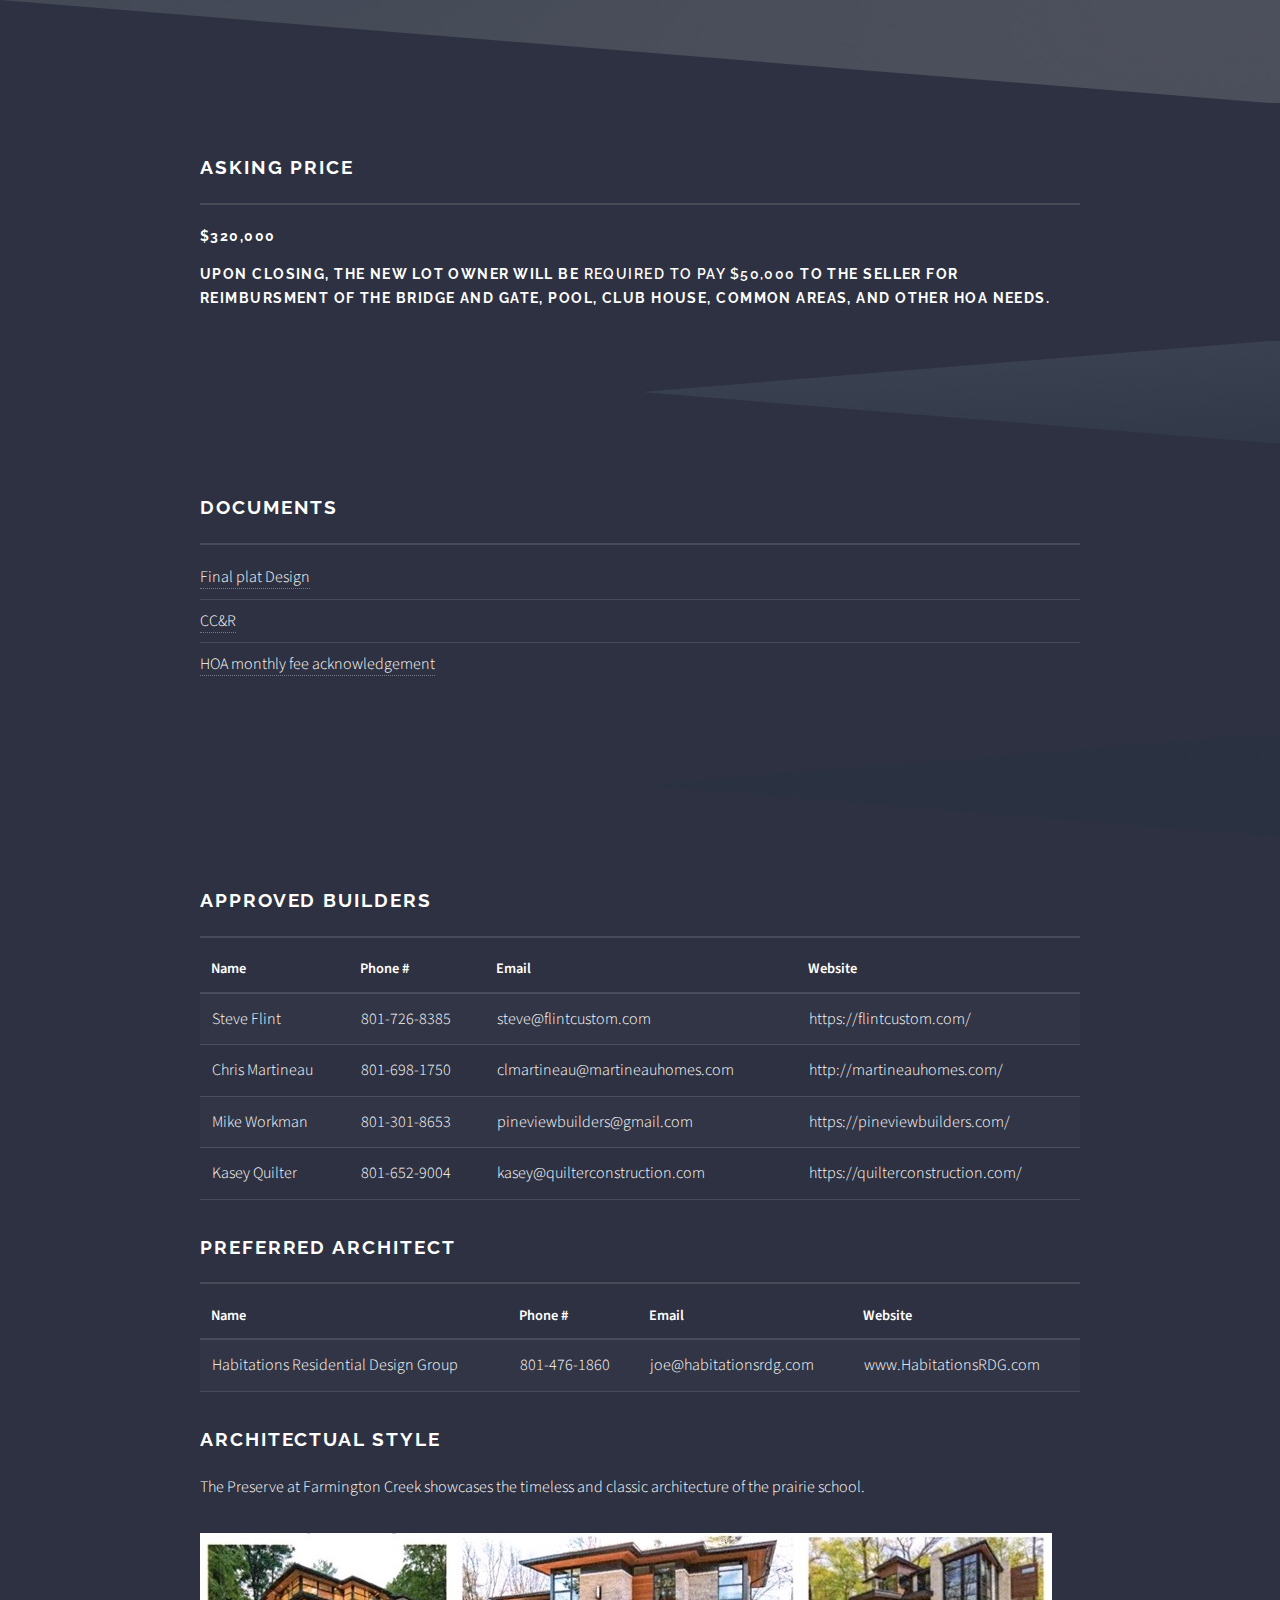
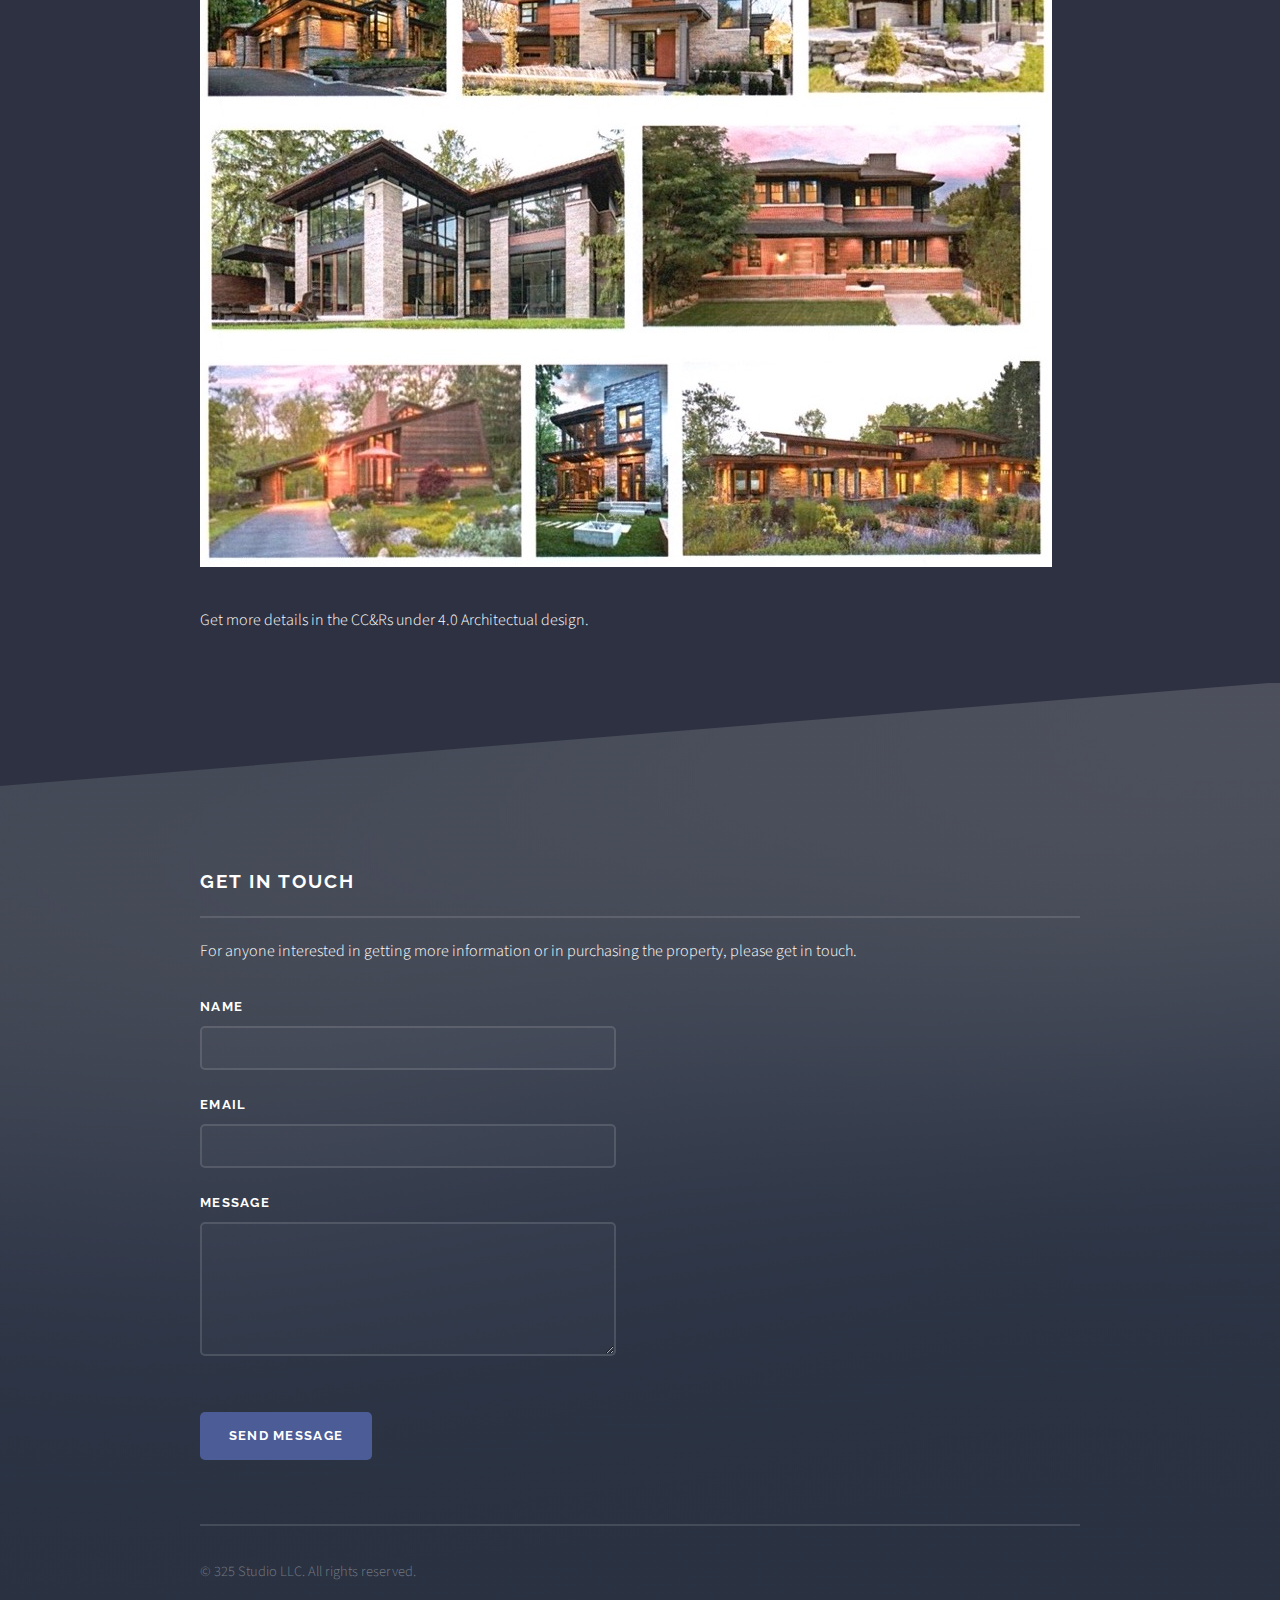
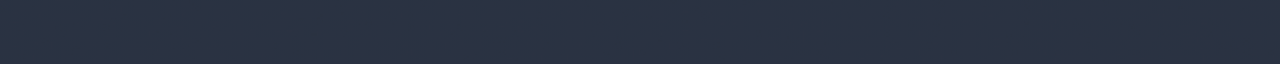
==== commit 172a4806: "a" ====
--- a/offer-details.html
+++ b/offer-details.html
@@ -36,7 +36,7 @@
 				<!-- Wrapper -->
 					<section id="wrapper">
 												
-						<section id="one" class="wrapper alt style1">
+						<section id="" class="wrapper alt style1">
 							<div class="inner">
 								<h2 class="major">Asking Price</h2>
 								<h3>$320,000</h3>
@@ -45,7 +45,7 @@
 							</div>
 						</section>
 
-						<section id="two" class="wrapper alt style1">
+						<section id="" class="wrapper alt style1">
 							<div class="inner">
 								<h2 class="major">Documents</h2>
 
@@ -57,75 +57,75 @@
 							</div>
 						</section>
 
-						<section id="two" class="wrapper alt style1">
+						<section id="" class="wrapper alt style1">
 							<div class="inner">
 								<h2 class="major">Approved builders</h2>
-<div class="table-wrapper">
-											<table>
-												<thead>
-													<tr>
-														<th>Name</th>
-														<th>Phone #</th>
-														<th>Email</th>
-														<th>Website</th>
-													</tr>
-												</thead>
-												<tbody>
-													<tr>
-														<td>Steve Flint</td>
-														<td>801-726-8385</td>
-														<td>steve@flintcustom.com</td>
-														<td>https://flintcustom.com/</td>
-													</tr>
-													<tr>
-														<td>Chris Martineau</td>
-														<td>801-698-1750</td>
-														<td>clmartineau@martineauhomes.com</td>
-														<td>http://martineauhomes.com/ </td>
-													</tr>
-													<tr>
-														<td>Mike Workman</td>
-														<td>801-301-8653</td>
-														<td>pineviewbuilders@gmail.com</td>
-														<td>https://pineviewbuilders.com/</td>
-													</tr>
-													<tr>
-														<td>Kasey Quilter</td>
-														<td>801-652-9004</td>
-														<td>kasey@quilterconstruction.com</td>
-														<td>https://quilterconstruction.com/</td>
-													</tr>
-												</tbody>
-											</table>
-										</div>
+								<div class="table-wrapper">
+									<table>
+										<thead>
+											<tr>
+												<th>Name</th>
+												<th>Phone #</th>
+												<th>Email</th>
+												<th>Website</th>
+											</tr>
+										</thead>
+										<tbody>
+											<tr>
+												<td>Steve Flint</td>
+												<td>801-726-8385</td>
+												<td>steve@flintcustom.com</td>
+												<td>https://flintcustom.com/</td>
+											</tr>
+											<tr>
+												<td>Chris Martineau</td>
+												<td>801-698-1750</td>
+												<td>clmartineau@martineauhomes.com</td>
+												<td>http://martineauhomes.com/ </td>
+											</tr>
+											<tr>
+												<td>Mike Workman</td>
+												<td>801-301-8653</td>
+												<td>pineviewbuilders@gmail.com</td>
+												<td>https://pineviewbuilders.com/</td>
+											</tr>
+											<tr>
+												<td>Kasey Quilter</td>
+												<td>801-652-9004</td>
+												<td>kasey@quilterconstruction.com</td>
+												<td>https://quilterconstruction.com/</td>
+											</tr>
+										</tbody>
+									</table>
+								</div>
+								<h2 class="major">Preferred Architect</h2>
+								<div class="table-wrapper">
+									<table>
+										<thead>
+											<tr>
+												<th>Name</th>
+												<th>Phone #</th>
+												<th>Email</th>
+												<th>Website</th>
+											</tr>
+										</thead>
+										<tbody>
+											<tr>
+												<td>Habitations Residential Design Group</td>
+												<td>801-476-1860</td>
+												<td>joe@habitationsrdg.com</td>
+												<td>www.HabitationsRDG.com</td>
+											</tr>
+										</tbody>
+									</table>
+								</div>
+								<h2>Architectual Style</h2>
+								<p>The Preserve at Farmington Creek showcases the timeless and classic architecture of the prairie school.</p>
+								<p><img src="/images/architectual-design.jpg" /></p>
+								<p>Get more details in the CC&Rs under 4.0 Architectual design.</p>
+							</div>
+						</section>
 
-									</div>
-								</section>
-
-								<section id="two" class="wrapper alt style1">
-									<div class="inner">
-										<h2 class="major">Preferred Architect</h2>
-		<div class="table-wrapper">
-													<table>
-														<thead>
-															<tr>
-																<th>Name</th>
-																<th>Phone #</th>
-																<th>Email</th>
-																<th>Website</th>
-															</tr>
-														</thead>
-														<tbody>
-															<tr>
-																<td>Habitations Residential Design Group</td>
-																<td>801-476-1860</td>
-																<td>joe@habitationsrdg.com</td>
-																<td>www.HabitationsRDG.com</td>
-															</tr>
-														</tbody>
-													</table>
-		</div>
-									</div></section>
 					</section>
 
 				<!-- Footer -->
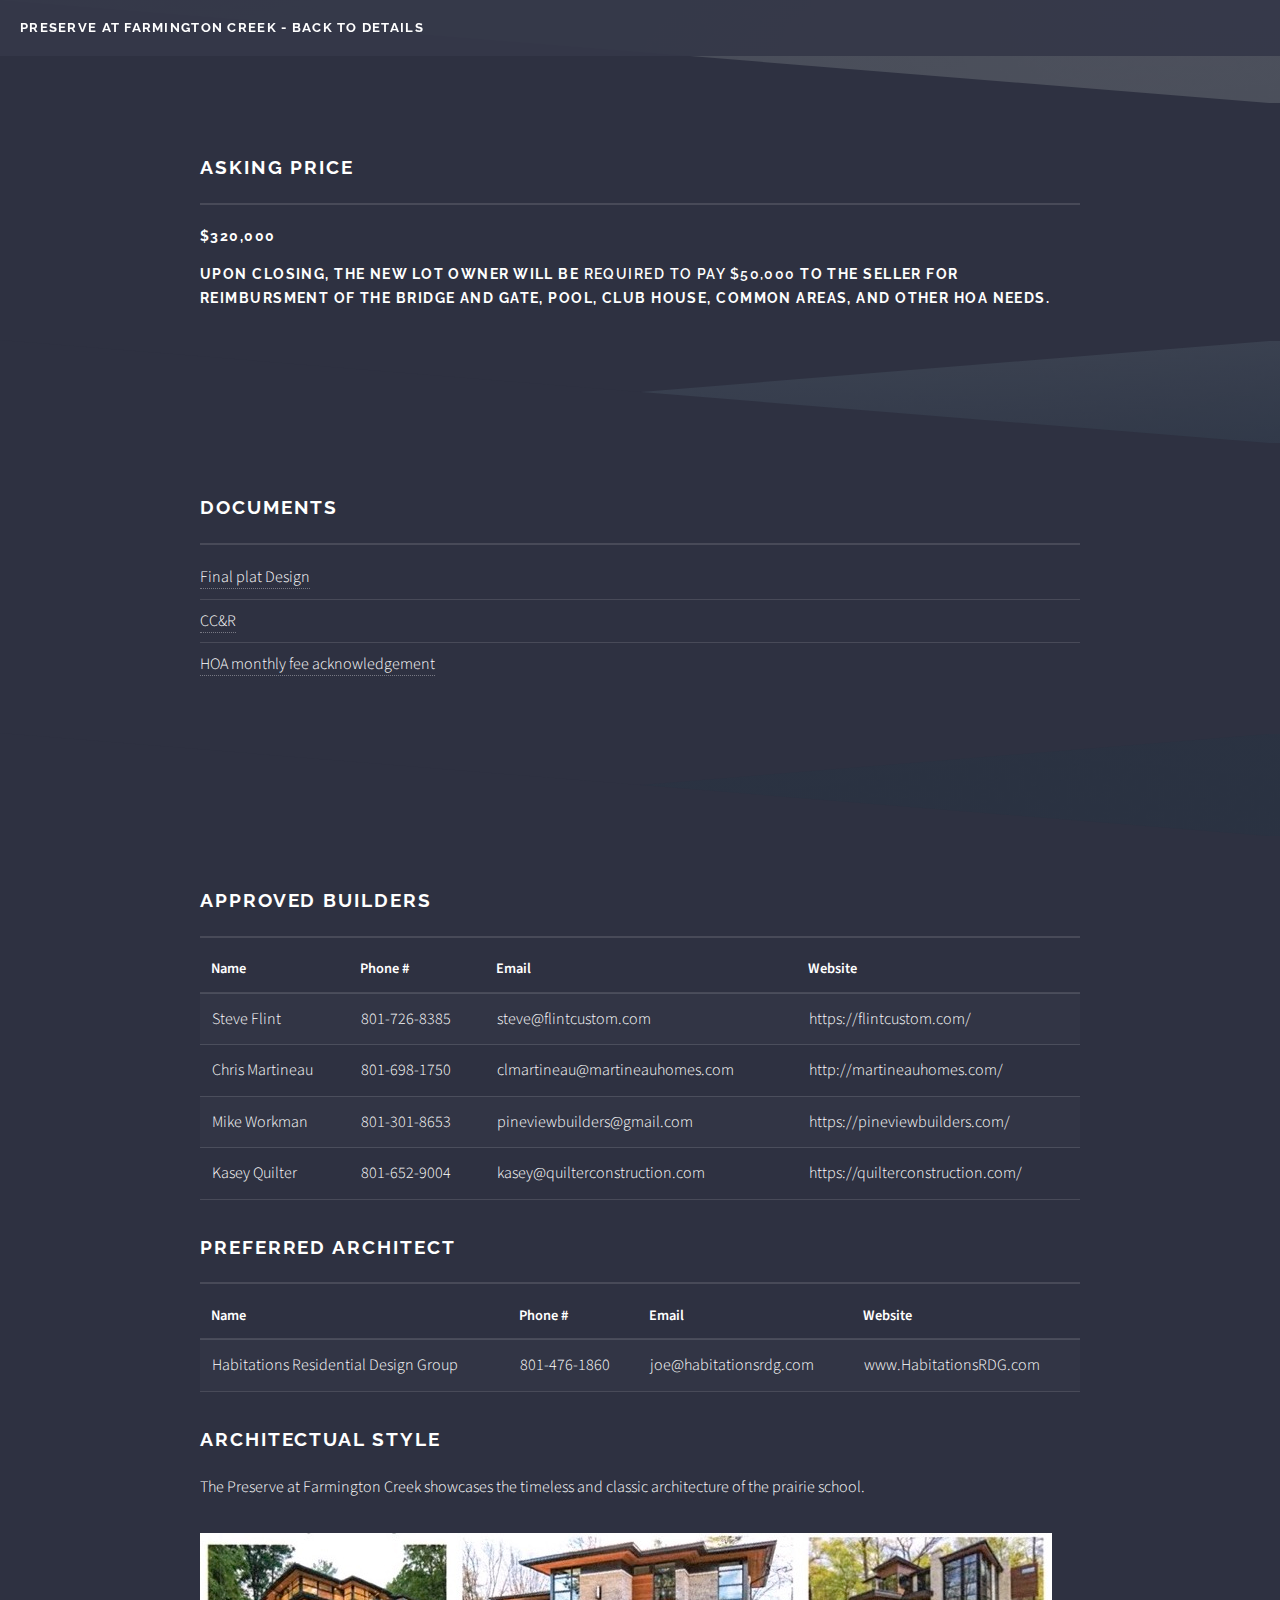
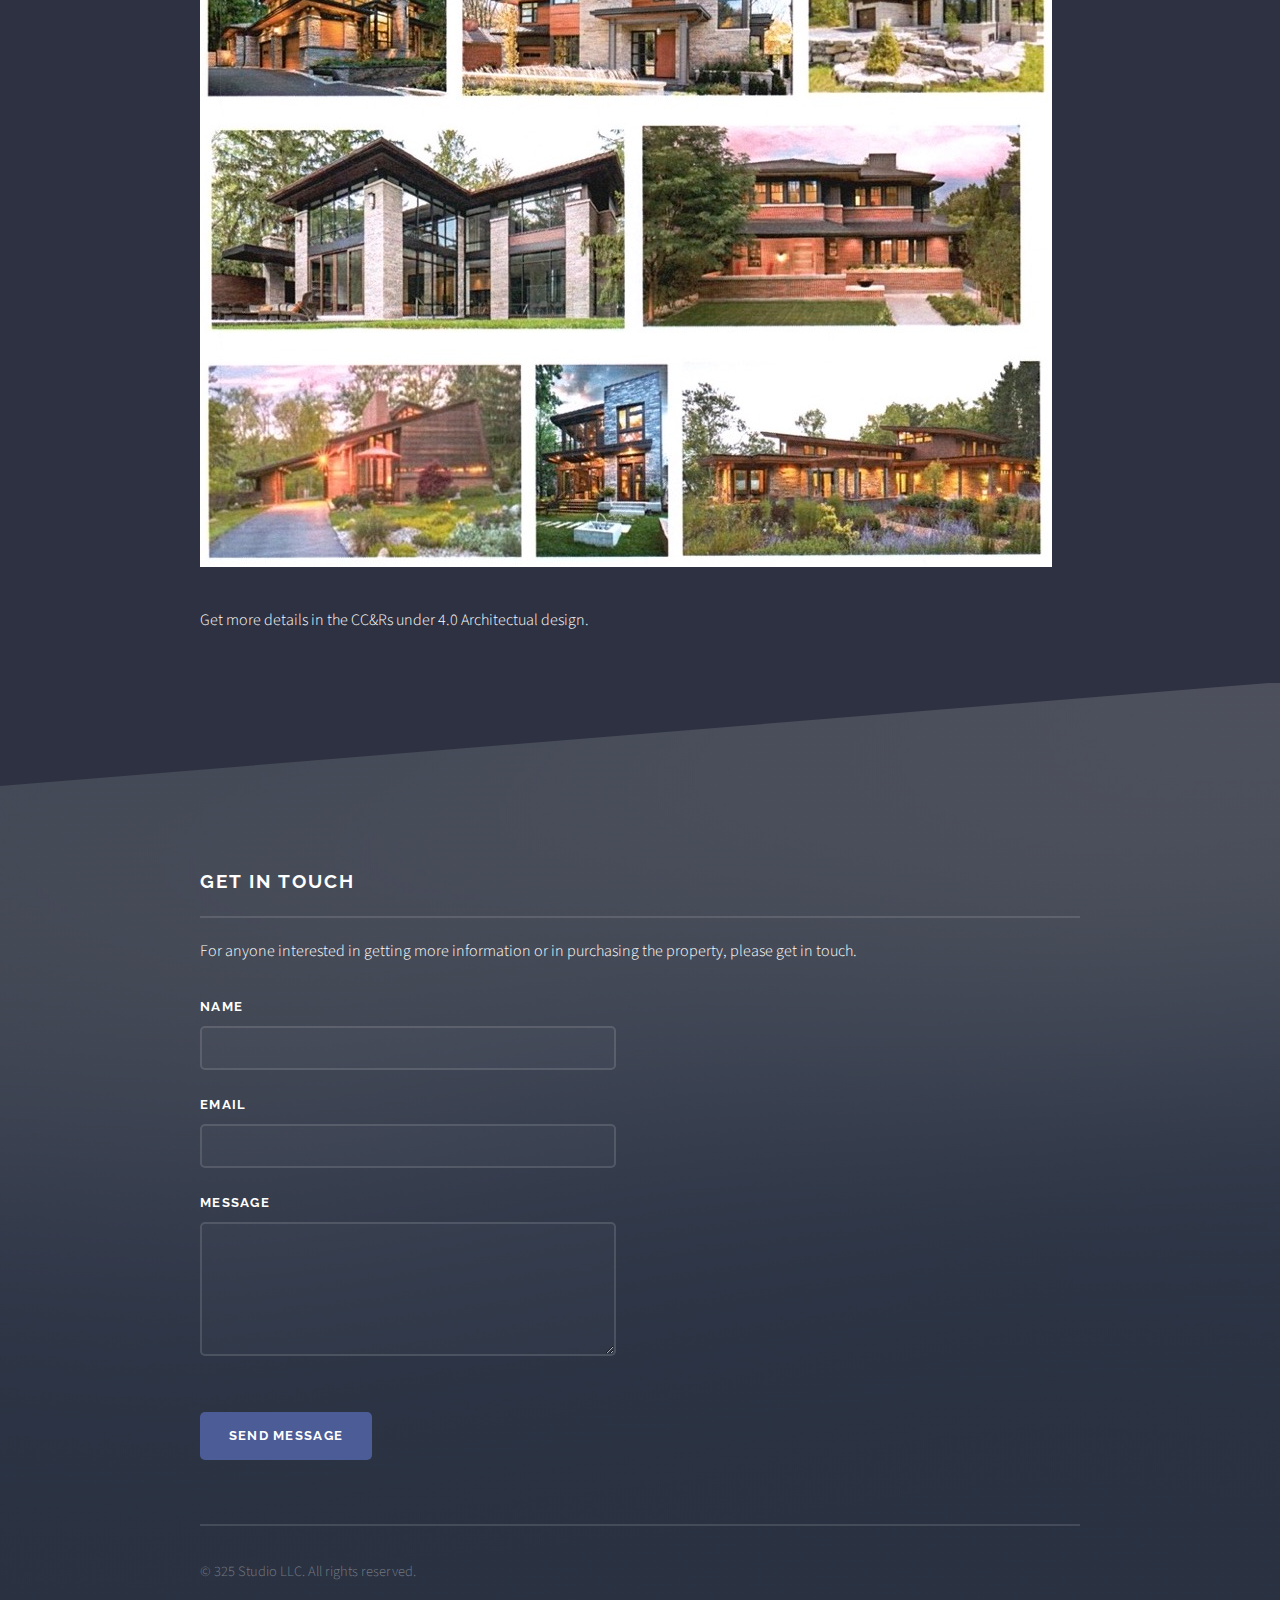
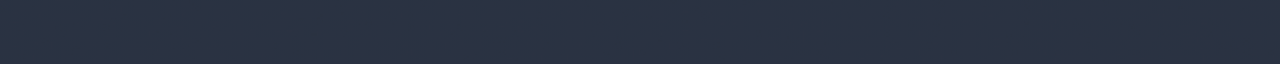
==== commit 2f882e77: "Update offer-details.html" ====
--- a/offer-details.html
+++ b/offer-details.html
@@ -29,8 +29,8 @@
 			<div id="page-wrapper">
 
 				<!-- Header -->
-					<header id="header" class="alt">
-						<h1><a href="index.html">Preserve at Farmington Creek</a></h1>
+					<header id="header" class="">
+						<h1><a href="index.html">Preserve at Farmington Creek - Back to details</a></h1>
 					</header>				
 					
 				<!-- Wrapper -->
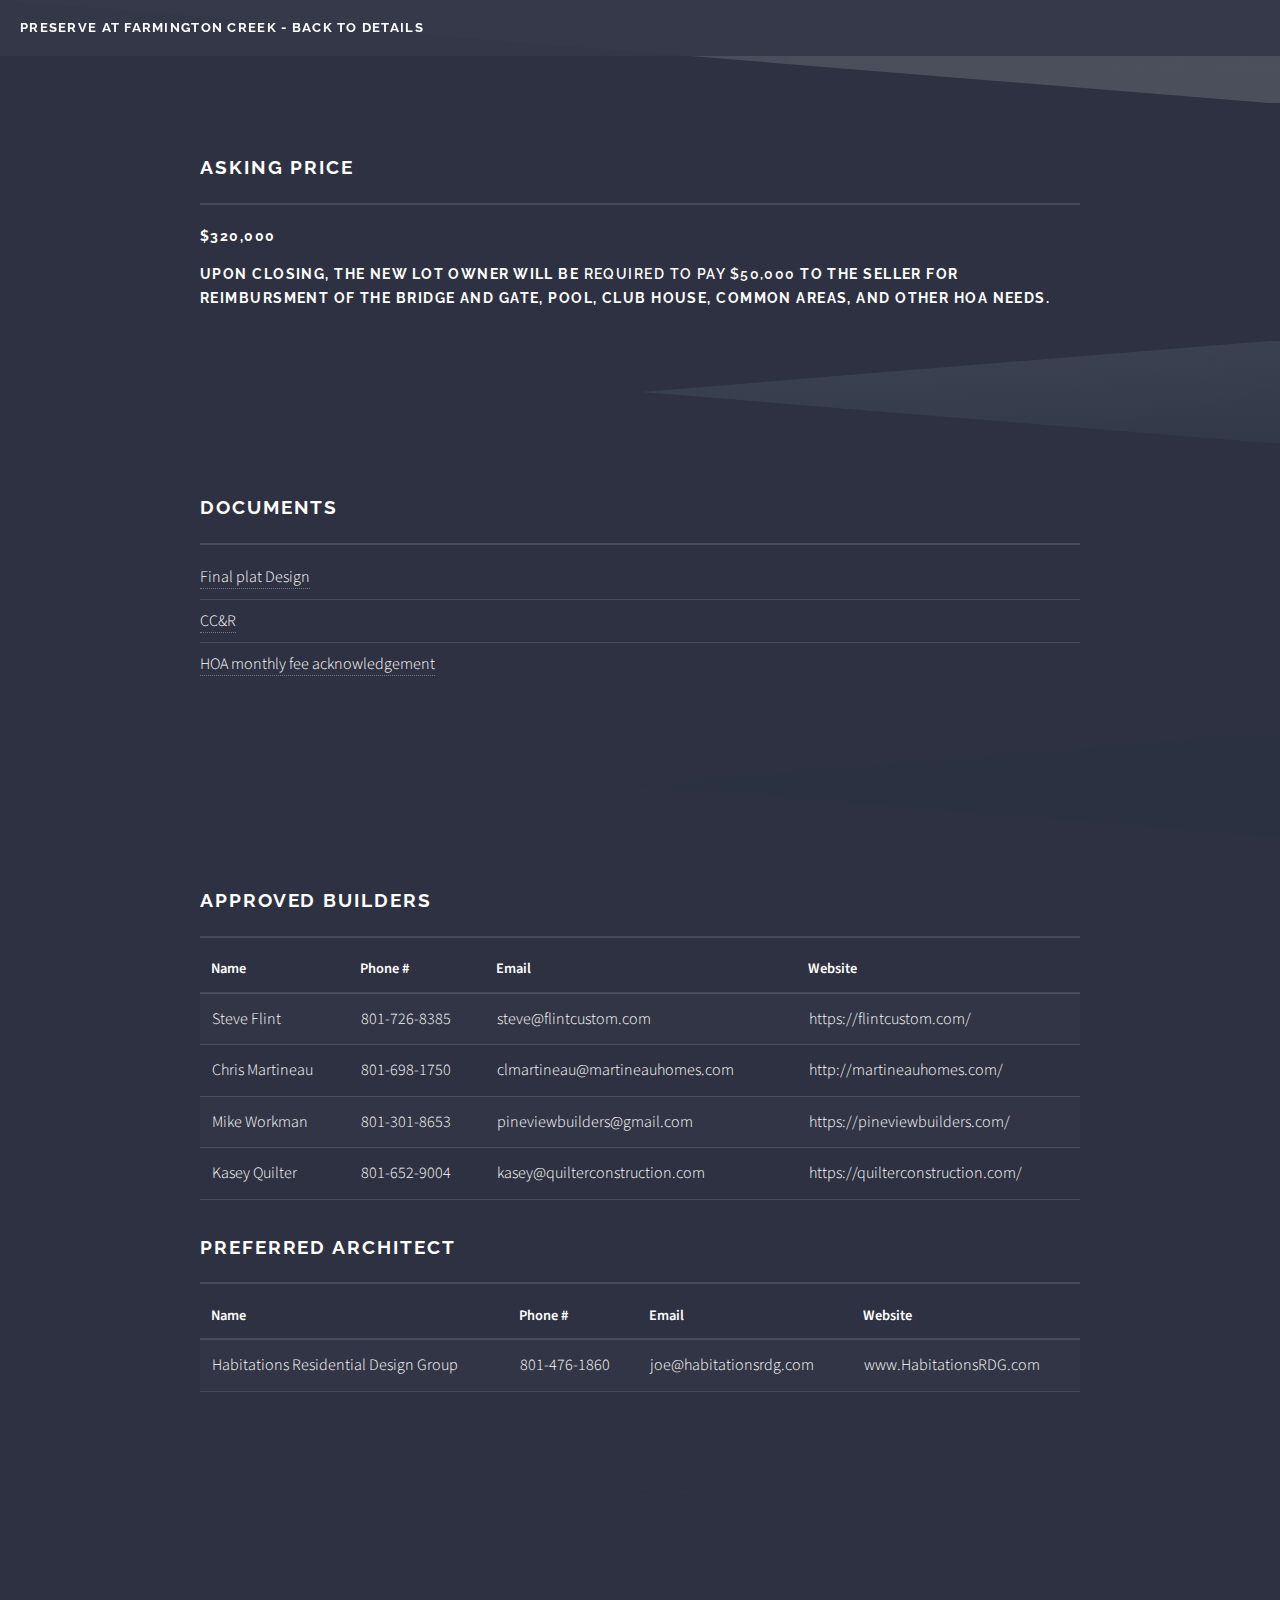
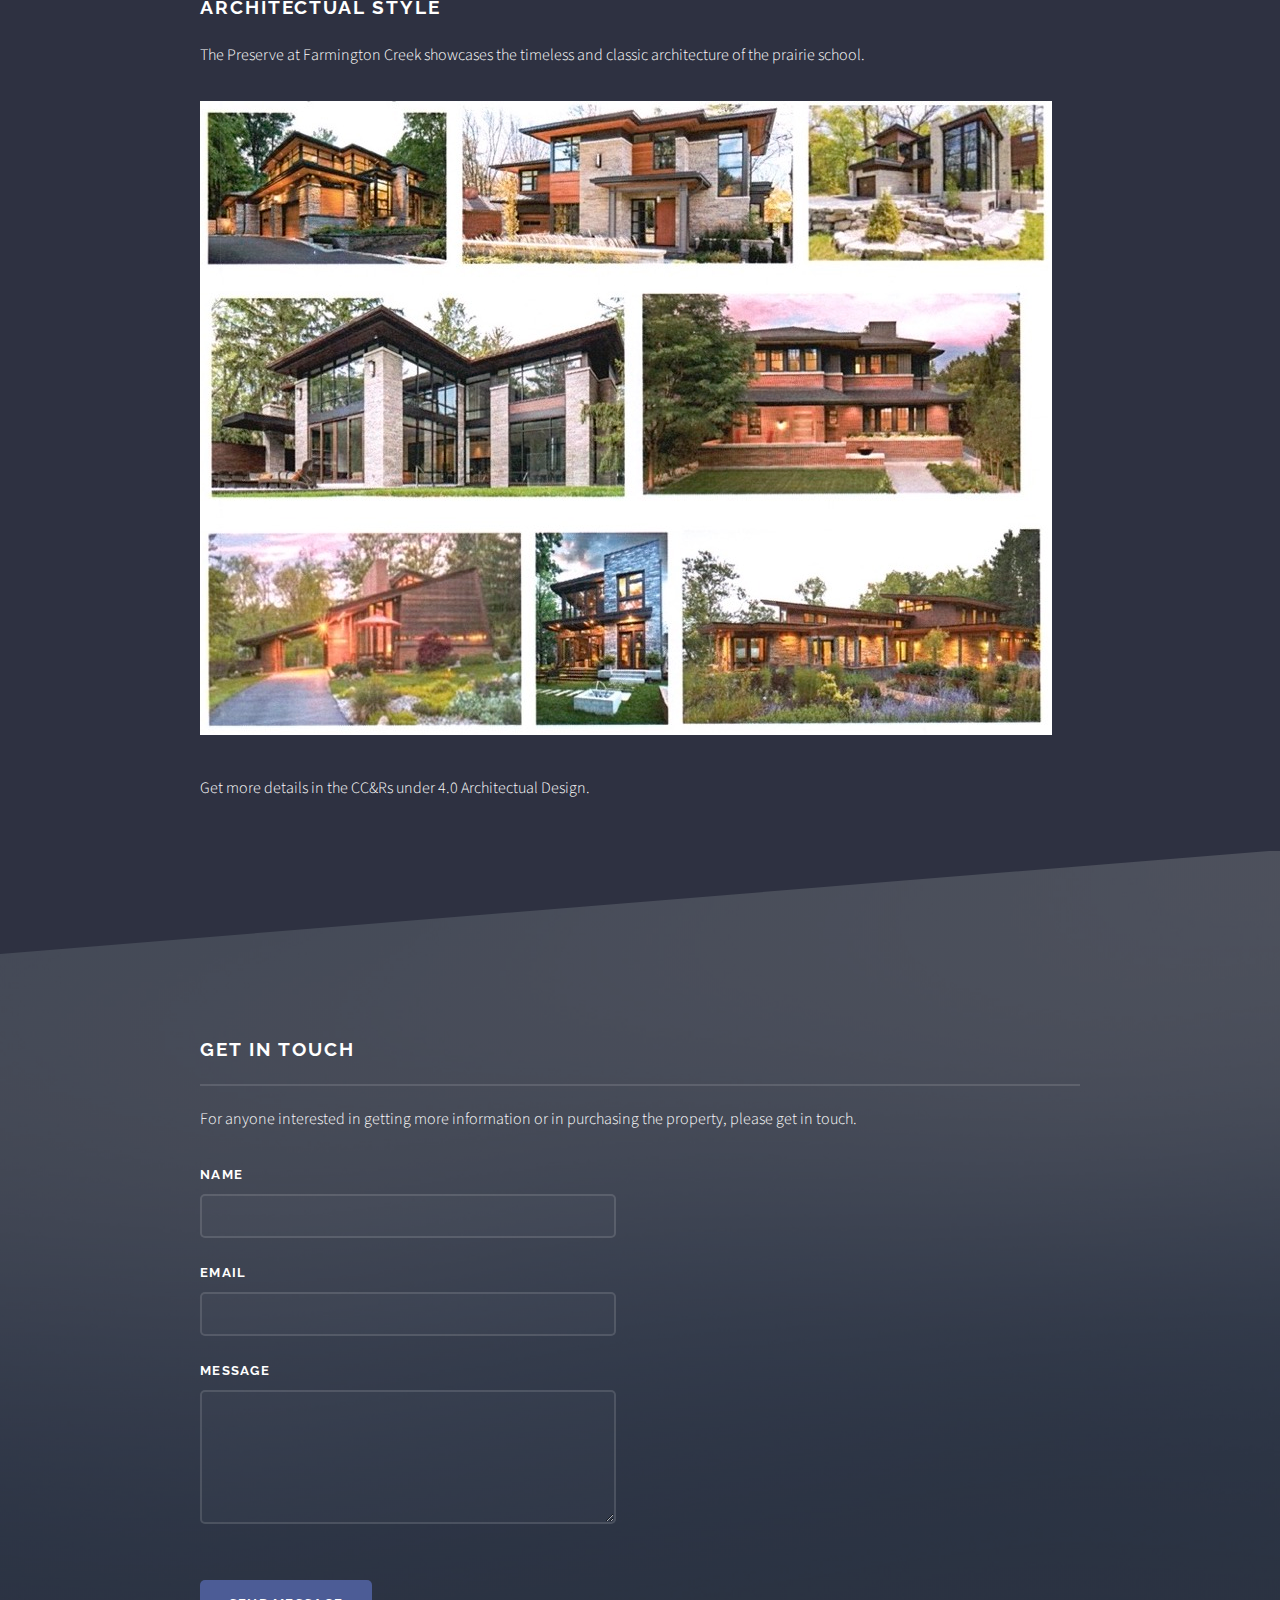
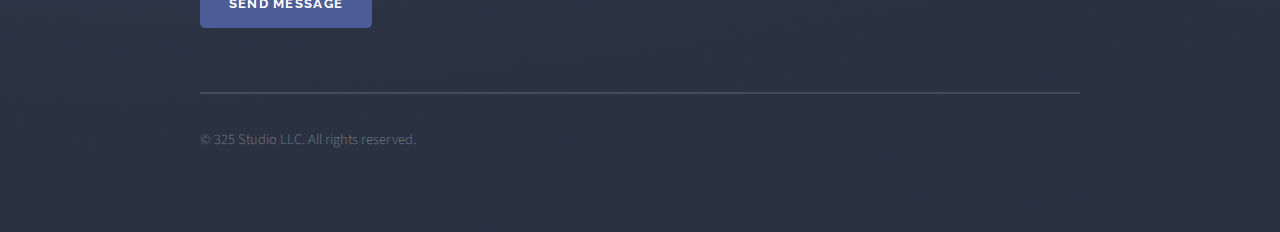
==== commit 1b3edd39: "Update offer-details.html" ====
--- a/offer-details.html
+++ b/offer-details.html
@@ -36,7 +36,7 @@
 				<!-- Wrapper -->
 					<section id="wrapper">
 												
-						<section id="" class="wrapper alt style1">
+						<section id="" class="wrapper alt">
 							<div class="inner">
 								<h2 class="major">Asking Price</h2>
 								<h3>$320,000</h3>
@@ -45,7 +45,7 @@
 							</div>
 						</section>
 
-						<section id="" class="wrapper alt style1">
+						<section id="" class="wrapper alt">
 							<div class="inner">
 								<h2 class="major">Documents</h2>
 
@@ -57,7 +57,7 @@
 							</div>
 						</section>
 
-						<section id="" class="wrapper alt style1">
+						<section id="" class="wrapper alt">
 							<div class="inner">
 								<h2 class="major">Approved builders</h2>
 								<div class="table-wrapper">
@@ -119,10 +119,16 @@
 										</tbody>
 									</table>
 								</div>
+							</div>
+							</section>
+							<section id="" class="wrapper alt">
+								<div class="inner">
 								<h2>Architectual Style</h2>
 								<p>The Preserve at Farmington Creek showcases the timeless and classic architecture of the prairie school.</p>
 								<p><img src="/images/architectual-design.jpg" /></p>
-								<p>Get more details in the CC&Rs under 4.0 Architectual design.</p>
+								<p>Get more details in the CC&Rs under 4.0 Architectual Design.</p>
+							</div>
+							</section>
 							</div>
 						</section>
 
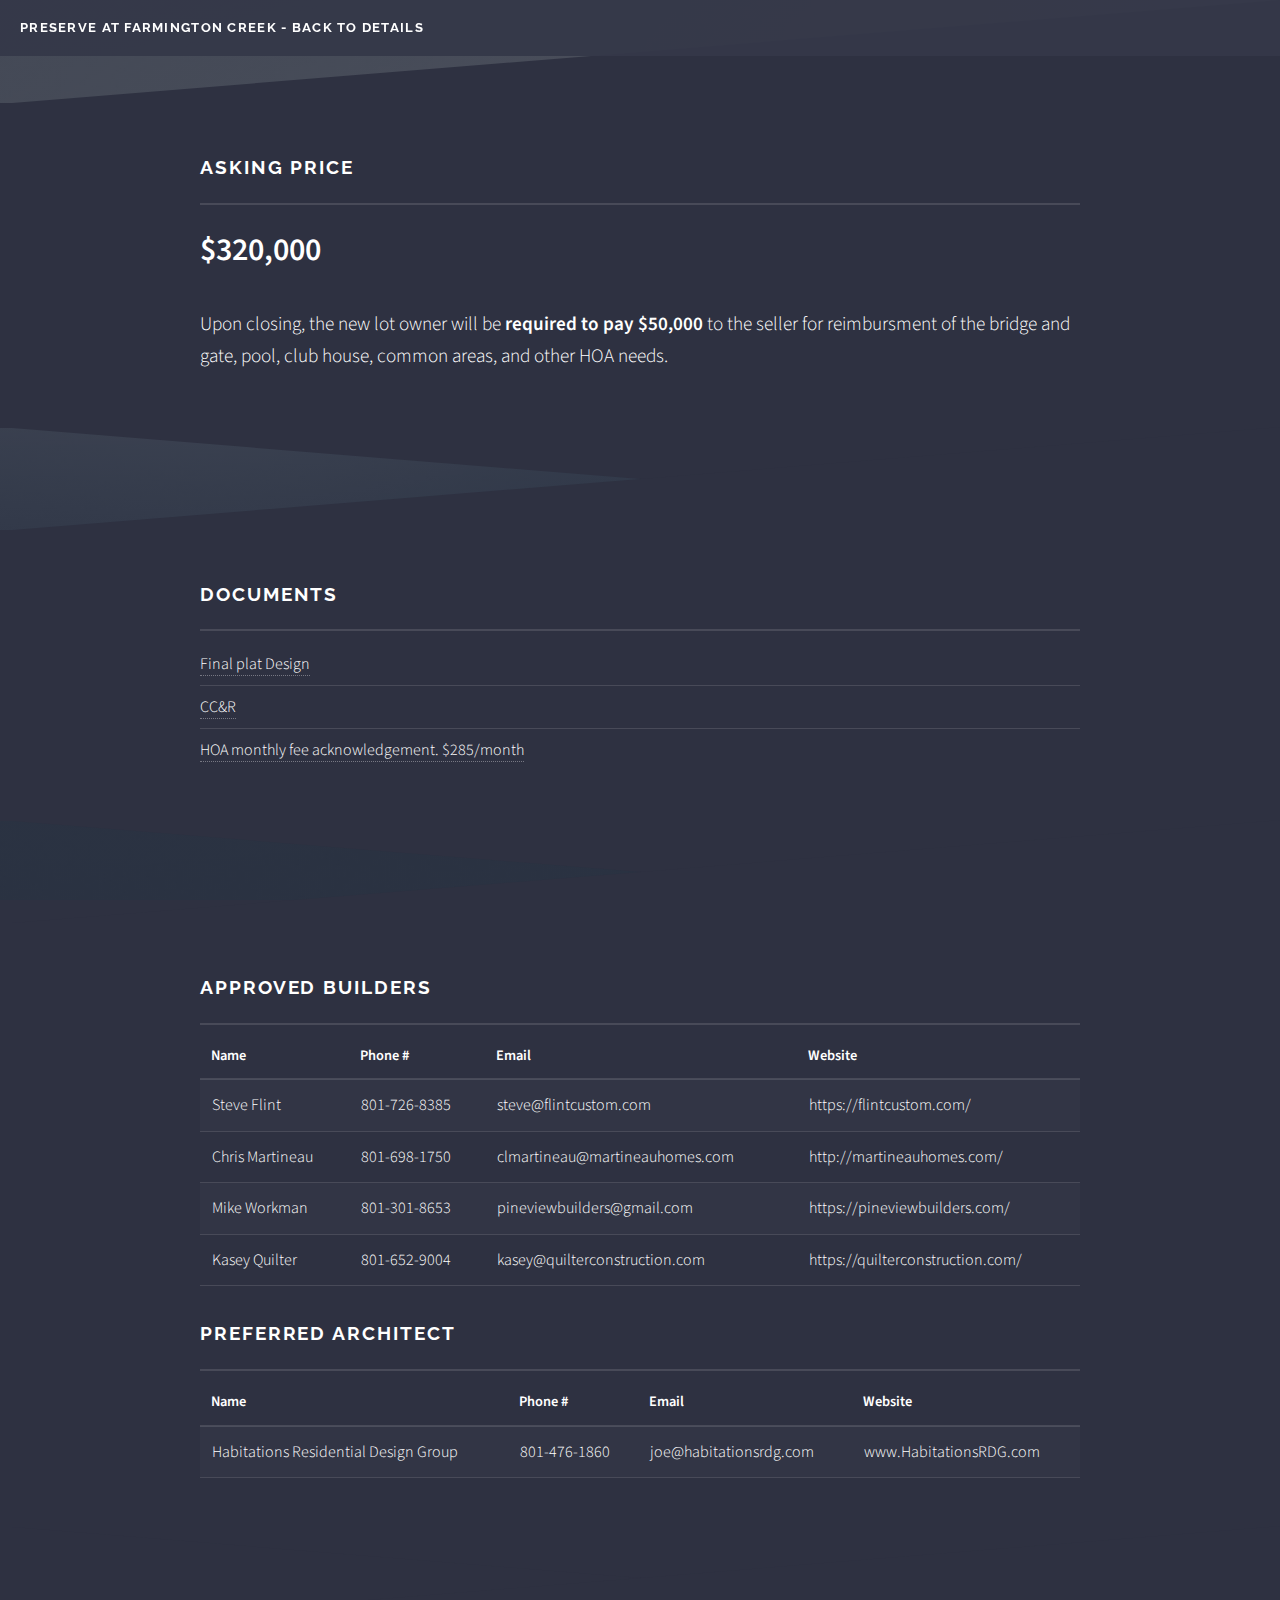
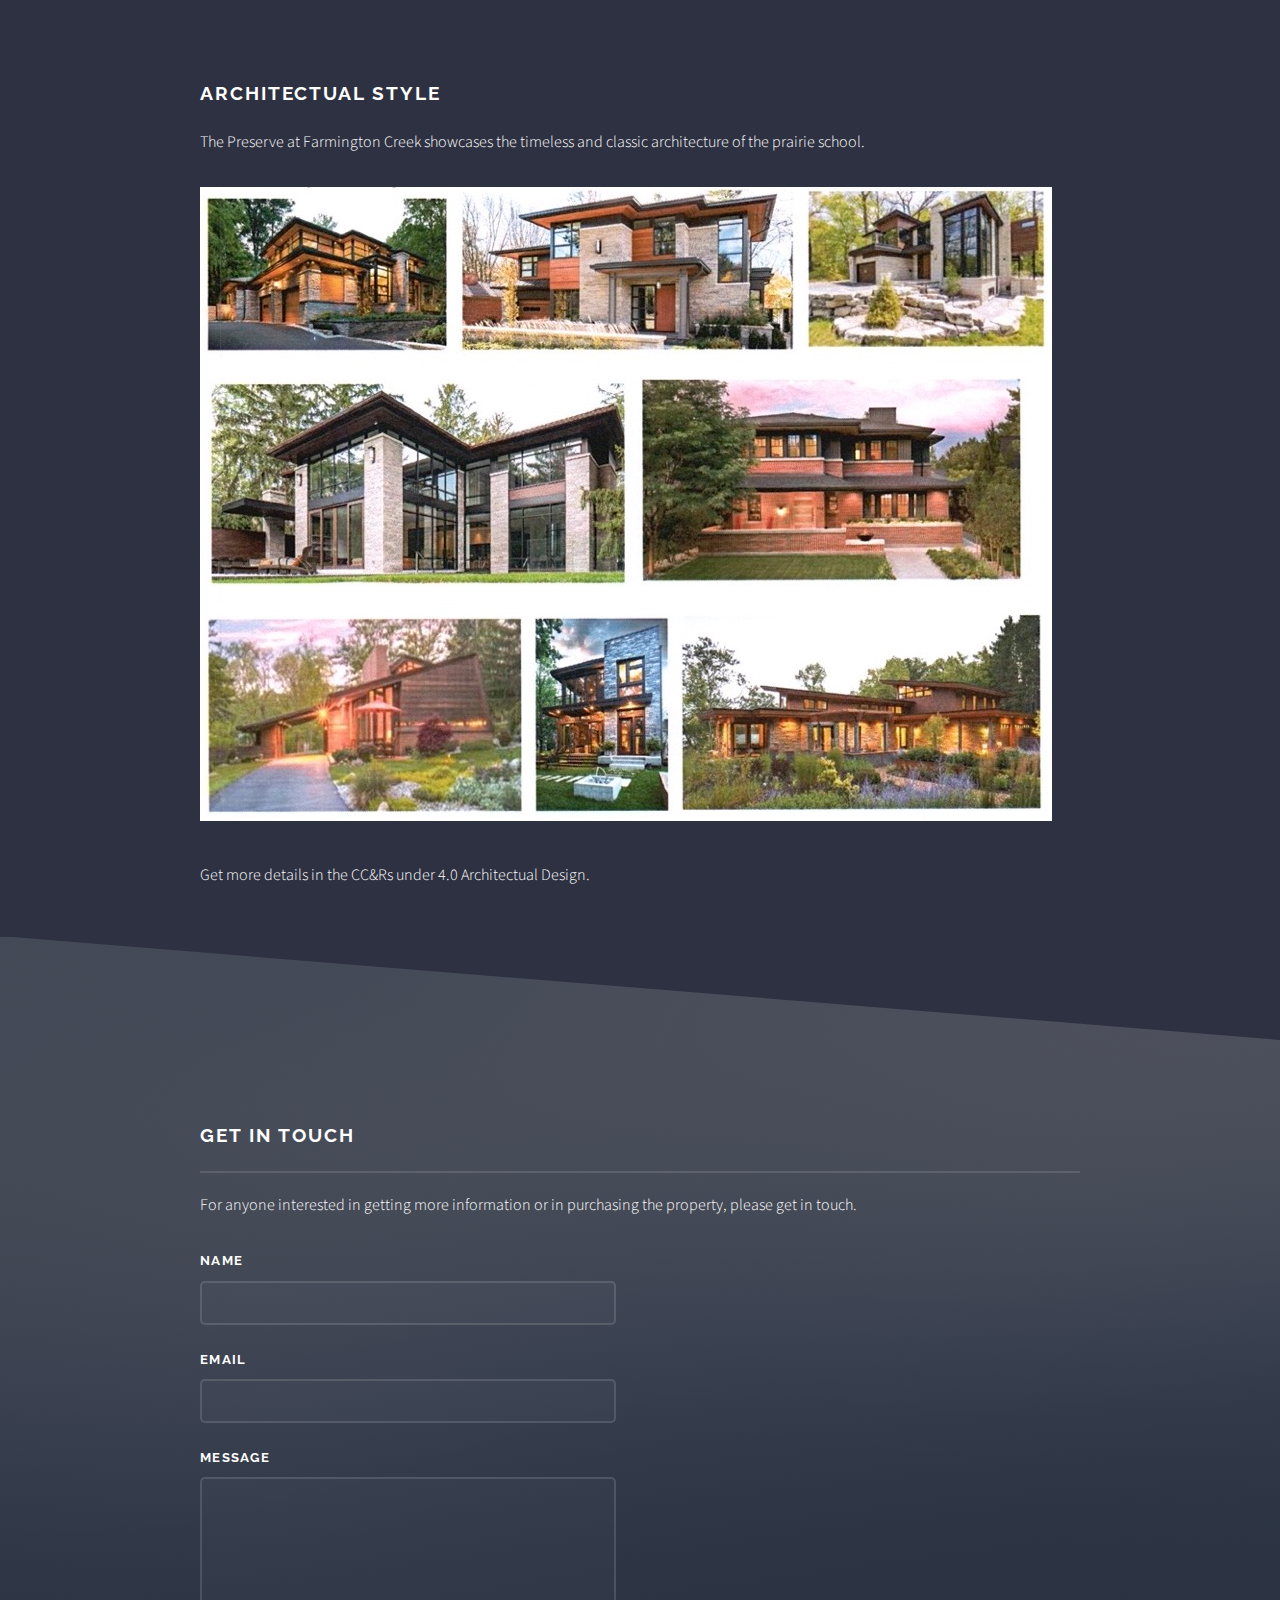
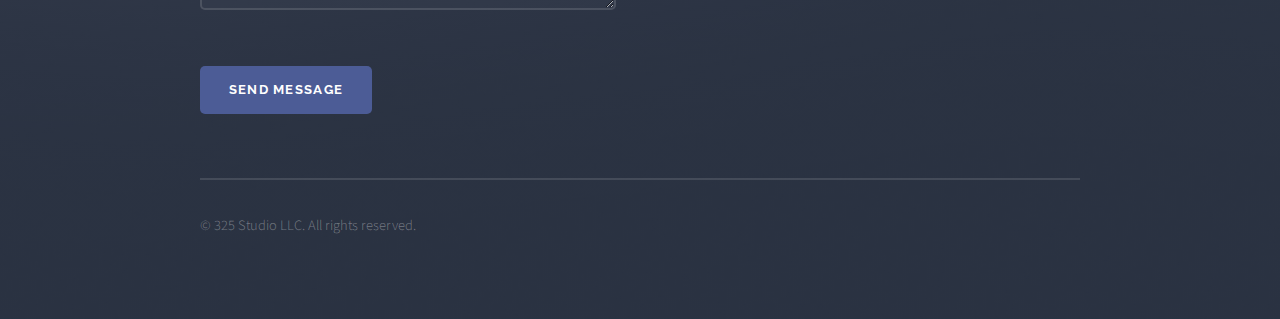
==== commit 9637a637: "Update offer-details.html" ====
--- a/offer-details.html
+++ b/offer-details.html
@@ -36,28 +36,28 @@
 				<!-- Wrapper -->
 					<section id="wrapper">
 												
-						<section id="" class="wrapper alt">
+						<section id="" class="wrapper">
 							<div class="inner">
 								<h2 class="major">Asking Price</h2>
-								<h3>$320,000</h3>
-								<h3>Upon closing, the new lot owner will be <strong>required to pay $50,000</strong> to the seller for reimbursment of the bridge and gate, pool, club house, common areas, and other HOA needs.</h3>
+								<p><strong style="font-size: 32px;">$320,000</strong></p>
+								<p style="font-size: 120%;">Upon closing, the new lot owner will be <strong>required to pay $50,000</strong> to the seller for reimbursment of the bridge and gate, pool, club house, common areas, and other HOA needs.</p>
 									
 							</div>
 						</section>
 
-						<section id="" class="wrapper alt">
+						<section id="" class="wrapper">
 							<div class="inner">
 								<h2 class="major">Documents</h2>
 
 								<ul class="alt">
 									<li><a href="/images/final-plat-farmington-preserve.pdf">Final plat Design</a></li>
 									<li><a href="/images/CC&R.pdf">CC&R</a></li>
-									<li><a href="/images/montly-fee-acknowledgement.pdf">HOA monthly fee acknowledgement</li>
+									<li><a href="/images/montly-fee-acknowledgement.pdf">HOA monthly fee acknowledgement. $285/month</li>
 								</ul>
 							</div>
 						</section>
 
-						<section id="" class="wrapper alt">
+						<section id="" class="wrapper">
 							<div class="inner">
 								<h2 class="major">Approved builders</h2>
 								<div class="table-wrapper">
@@ -121,7 +121,7 @@
 								</div>
 							</div>
 							</section>
-							<section id="" class="wrapper alt">
+							<section id="" class="wrapper">
 								<div class="inner">
 								<h2>Architectual Style</h2>
 								<p>The Preserve at Farmington Creek showcases the timeless and classic architecture of the prairie school.</p>
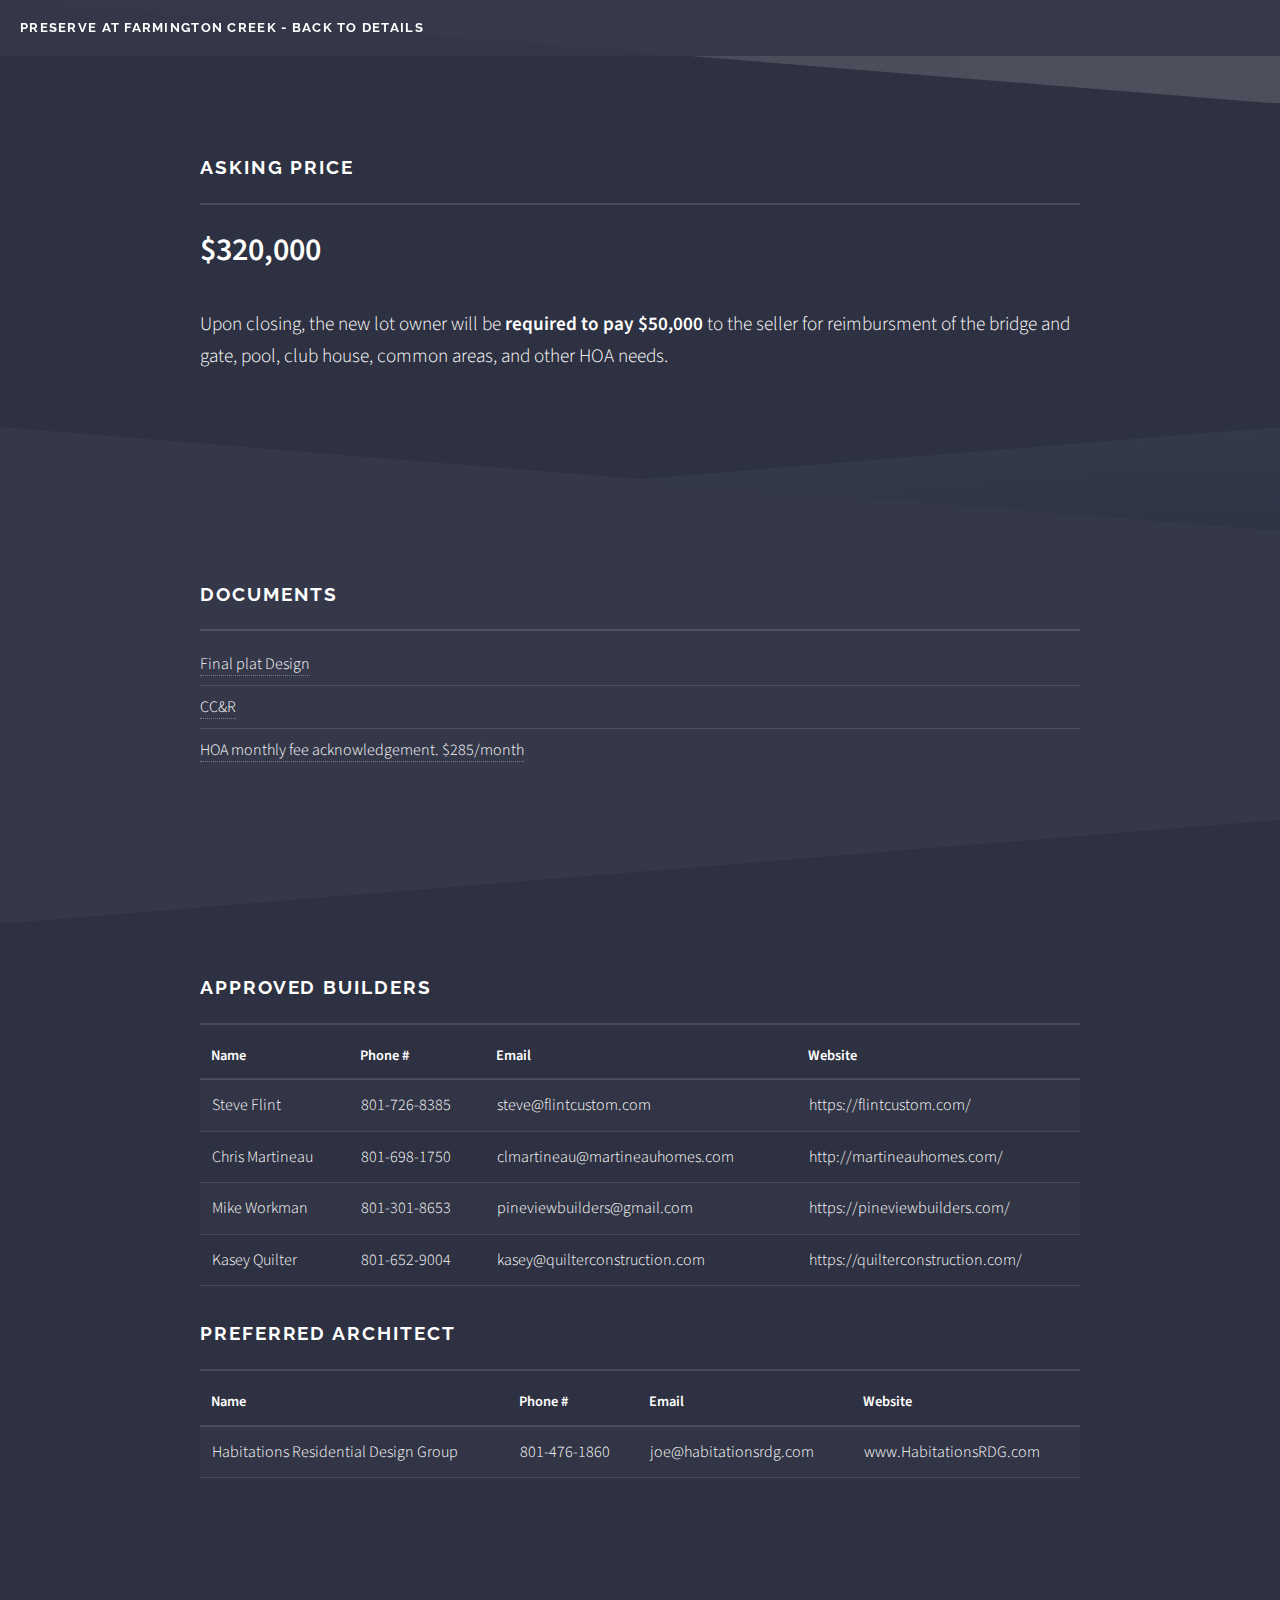
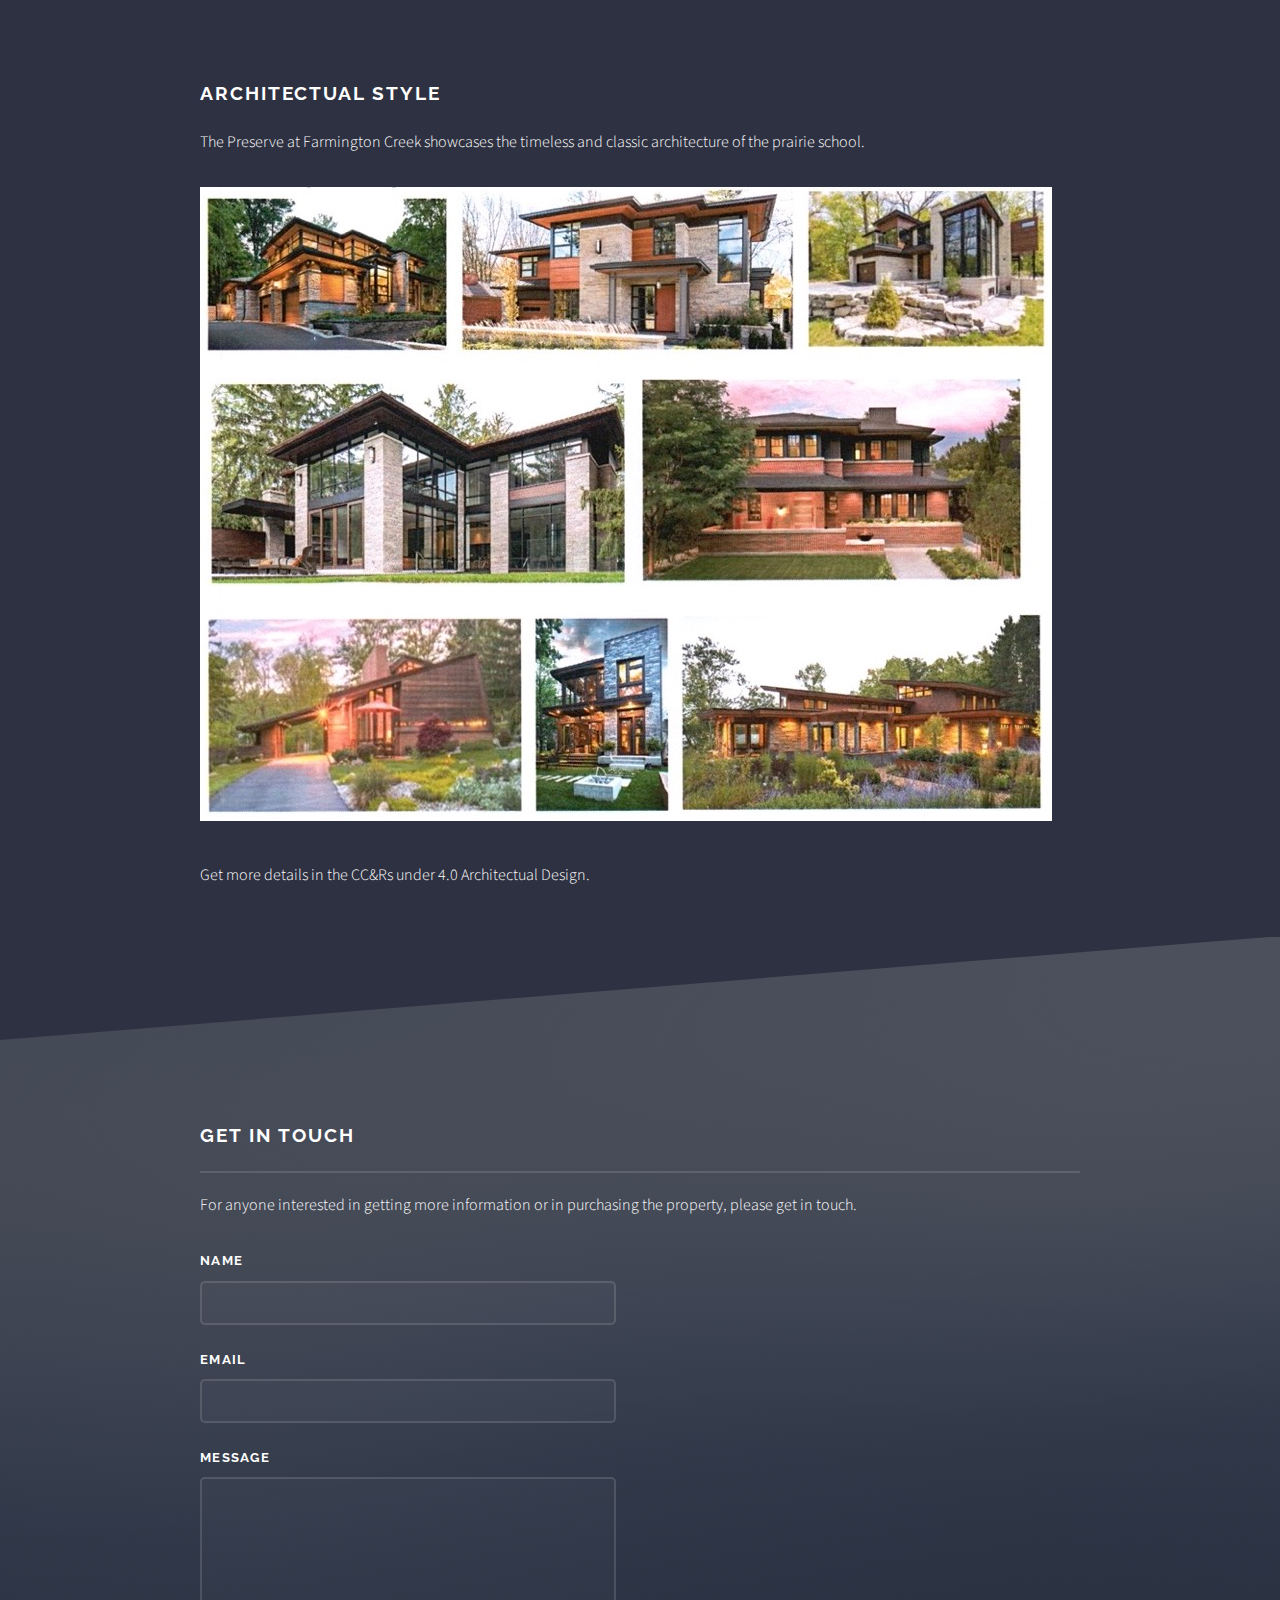
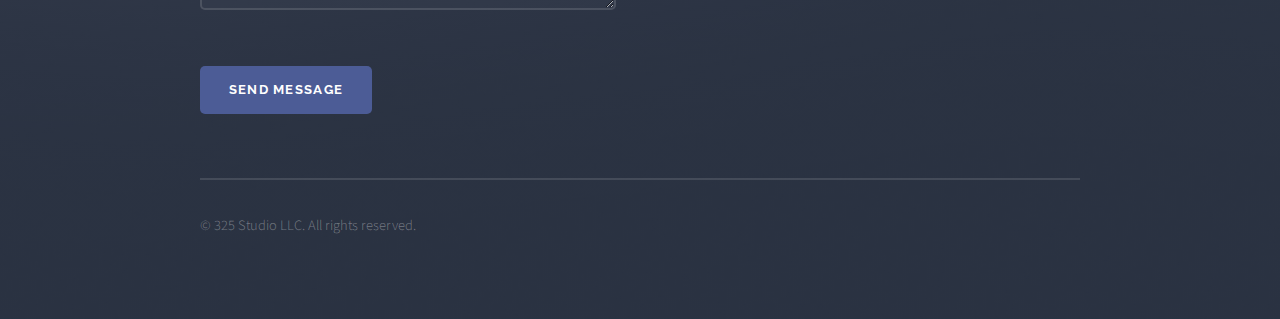
==== commit 7aa1fffc: "Update offer-details.html" ====
--- a/offer-details.html
+++ b/offer-details.html
@@ -36,7 +36,7 @@
 				<!-- Wrapper -->
 					<section id="wrapper">
 												
-						<section id="" class="wrapper">
+						<section id="" class="wrapper alt style1">
 							<div class="inner">
 								<h2 class="major">Asking Price</h2>
 								<p><strong style="font-size: 32px;">$320,000</strong></p>
@@ -45,7 +45,7 @@
 							</div>
 						</section>
 
-						<section id="" class="wrapper">
+						<section id="" class="wrapper alt style2">
 							<div class="inner">
 								<h2 class="major">Documents</h2>
 
@@ -121,7 +121,7 @@
 								</div>
 							</div>
 							</section>
-							<section id="" class="wrapper">
+							<section id="" class="wrapper alt style1">
 								<div class="inner">
 								<h2>Architectual Style</h2>
 								<p>The Preserve at Farmington Creek showcases the timeless and classic architecture of the prairie school.</p>
